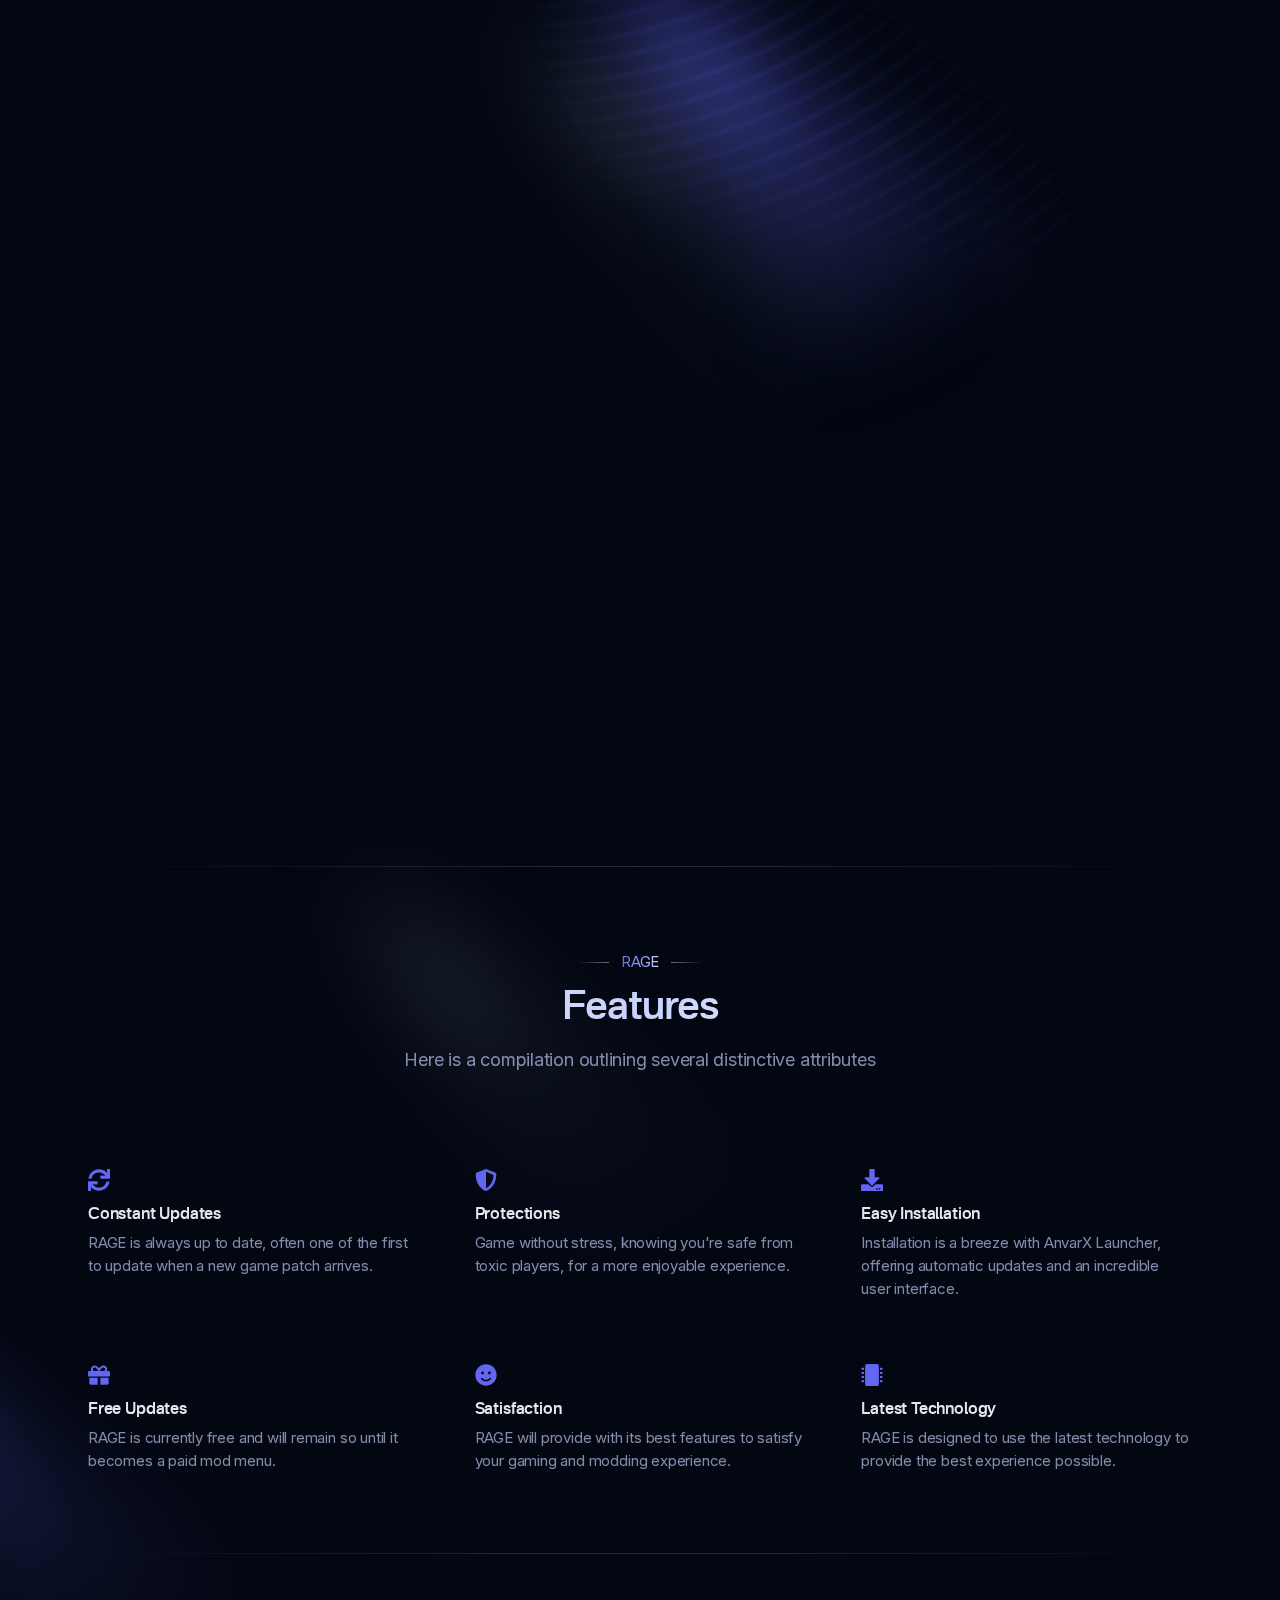
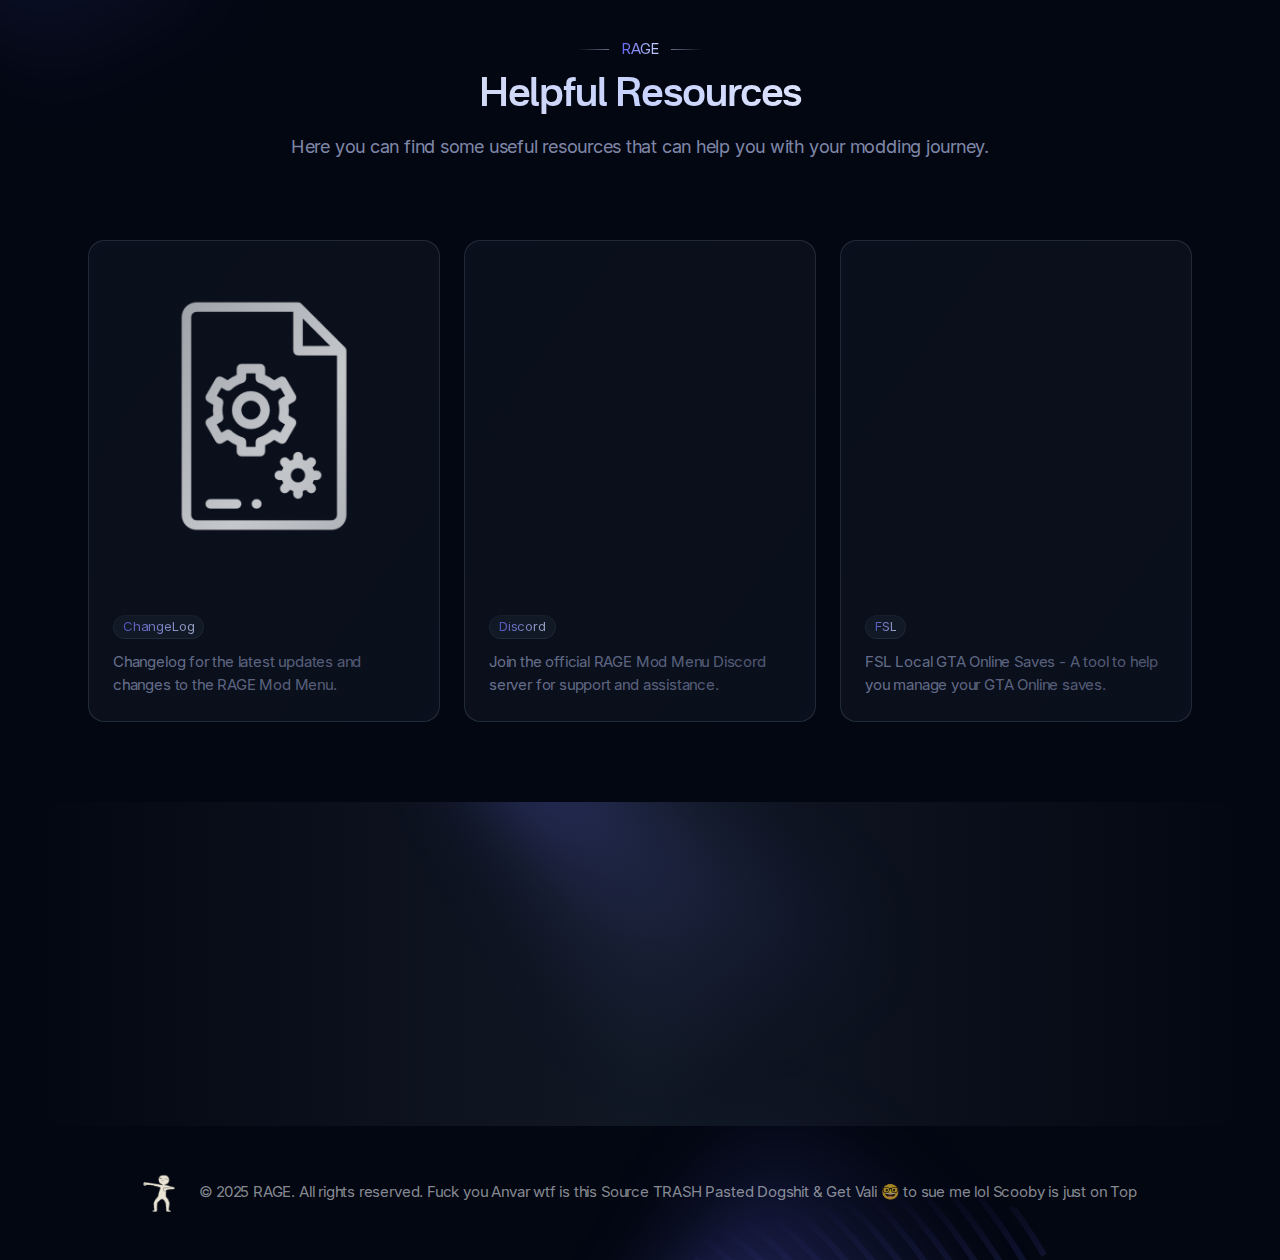
==== index.html @ 6b0a4c2e "z" ====
﻿<!DOCTYPE html><html lang="en"><head><meta charset="utf-8"><meta name="viewport" content="width=device-width, initial-scale=1"><link rel="preload" href="static/media/562de9ffa6de8caa-s.p.woff2" as="font" crossorigin="" type="font/woff2"><link rel="preload" href="static/media/5d53fc5cc5ac1f67-s.p.woff2" as="font" crossorigin="" type="font/woff2"><link rel="preload" href="static/media/6140489ca5776eed-s.p.woff2" as="font" crossorigin="" type="font/woff2"><link rel="preload" href="static/media/a34f9d1faa5f3315-s.p.woff2" as="font" crossorigin="" type="font/woff2"><link rel="preload" href="static/media/d542e1cea0499b09-s.p.woff2" as="font" crossorigin="" type="font/woff2"><link rel="stylesheet" href="static/css/03115e4413a20988.css" data-precedence="next"><link rel="stylesheet" href="static/css/f76788cadc76491e.css" data-precedence="next"><link rel="preload" as="script" fetchpriority="low" href="static/chunks/webpack-ddbc1c3097cef50b.js"><script src="static/chunks/4bd1b696-b7229a4e4ee25997.js" async=""></script><script src="static/chunks/517-1084262d5035dc4b.js" async=""></script><script src="static/chunks/main-app-239fc0cc716759c7.js" async=""></script><script src="static/chunks/970-7c82ffd23c7ebeab.js" async=""></script><script src="static/chunks/app/(default)/layout-e97b236f44be8ebd.js" async=""></script><script src="static/chunks/app/(default)/page-5925cc2e5ebc0c78.js" async=""></script><meta name="next-size-adjust"><title>RAGE</title><meta name="description" content="RAGE Mod Menu for Grand Theft Auto V."><script src="static/chunks/polyfills-42372ed130431b0a.js" nomodule=""></script></head><body class="__variable_d65c78 __variable_f04781 bg-gray-950 font-inter text-base text-gray-200 antialiased"><div class="flex min-h-screen flex-col overflow-hidden supports-[overflow:clip]:overflow-clip"><main class="relative flex grow flex-col"><div class="pointer-events-none absolute left-1/2 top-0 -z-10 -translate-x-1/4" aria-hidden="true"><img alt="Page illustration" loading="lazy" width="846" height="594" decoding="async" data-nimg="1" class="max-w-none" style="color:transparent" src="static/media/page-illustration.3cec8b53.svg"></div>
    
    
    
    
    <html lang="en">
        <head>
          <meta charset="utf-8">
          <meta name="viewport" content="width=device-width, initial-scale=1">
          <title>RAGE</title>
          
          <!-- Tailwind CSS -->
          <script src="https://cdn.tailwindcss.com"></script>
          <!-- AOS Animations -->
          <link href="https://cdnjs.cloudflare.com/ajax/libs/aos/2.3.4/aos.css" rel="stylesheet">
          <script src="https://cdnjs.cloudflare.com/ajax/libs/aos/2.3.4/aos.js"></script>
          <script>
            AOS.init();
          </script>
        </head>
        <body>
          <section>
            <div class="mx-auto max-w-6xl px-4 sm:px-6">
              <div class="py-12 md:py-20">
                <div class="pb-12 text-center md:pb-20">
                  <h1 class="animate-[gradient_6s_linear_infinite] bg-[linear-gradient(to_right,#e5e7eb,#a5b4fc,#f9fafb,#93c5fd,#e5e7eb)] bg-[length:200%_auto] bg-clip-text pb-5 font-nacelle text-4xl font-semibold text-transparent md:text-5xl" data-aos="fade-up">
                    RAGE Mod Menu
                  </h1>
                  <div class="mx-auto max-w-3xl">
                    <p class="mb-8 text-xl text-indigo-200/65" data-aos="fade-up" data-aos-delay="200">
                      RAGE is a Free Mod Menu for Grand Theft Auto V, highly regarded in the current modding community. It boasts a user-friendly interface and a wide array of features designed to enhance your gameplay experience.
                    </p>
                    <div class="mx-auto max-w-xs sm:flex sm:max-w-none sm:justify-center">
                      <div data-aos="fade-up" data-aos-delay="400">
                        <a class="btn group mb-4 w-full bg-gradient-to-t from-indigo-600 to-indigo-500 bg-[length:100%_100%] bg-[bottom] text-white shadow-[inset_0px_1px_0px_0px_rgba(255,255,255,0.16)] hover:bg-[length:100%_150%] sm:mb-0 sm:w-auto" href="https://bstlar.com/F/RageFreeKey"target="_blank">
                          <span class="relative inline-flex items-center">Get The Key<span class="ml-1 tracking-normal text-white/50 transition-transform group-hover:translate-x-0.5">-&gt;</span></span>
                        </a>
                      </div>
                      <div data-aos="fade-up" data-aos-delay="600">
                        <a href="https://bstlar.com/F/AnverXfree"target="_blank">
                            <button class="btn relative w-full bg-gradient-to-b from-gray-800 to-gray-800/60 bg-[length:100%_100%] bg-[bottom] text-gray-300 hover:bg-[length:100%_150%] sm:ml-4 sm:w-auto">
                                Download
                            </button>
                        </a>
                    </div>
                    
                        </button>
                      </div>
                    </div>
                  </div>
                </div>

                <div class="relative mx-auto max-w-3xl flex justify-center" data-aos="fade-up" data-aos-delay="800">
                    <img alt="Screenshot of the RAGE Mod Menu" loading="lazy" width="400" height="400" decoding="async" class="rounded-lg shadow-xl" src="https://i.imgur.com/hNa1NTU.png">
  

                <div class="relative mx-auto max-w-3xl flex justify-center" data-aos="fade-up" data-aos-delay="800">
                  <img alt="Screenshot of the RAGE Mod Menu" loading="lazy" width="400" height="400" decoding="async" class="rounded-lg shadow-xl" src="Dtk.gif">

                  
                </div>
              </div>
            </div>
          </section>
        </body>
        </html>
    
    
    
    <section class="relative"><div class="pointer-events-none absolute left-1/2 top-0 -z-10 -mt-20 -translate-x-1/2" aria-hidden="true"><img alt="Blurred shape" loading="lazy" width="760" height="668" decoding="async" data-nimg="1" class="max-w-none" style="color:transparent" src="static/media/blurred-shape-gray.4be07fa5.svg"></div><div class="pointer-events-none absolute bottom-0 left-1/2 -z-10 -mb-80 -translate-x-[120%] opacity-50" aria-hidden="true"><img alt="Blurred shape" loading="lazy" width="760" height="668" decoding="async" data-nimg="1" class="max-w-none" style="color:transparent" src="static/media/blurred-shape.089e0f40.svg"></div><div class="mx-auto max-w-6xl px-4 sm:px-6"><div class="border-t py-12 [border-image:linear-gradient(to_right,transparent,theme(colors.slate.400/.25),transparent)1] md:py-20"><div class="mx-auto max-w-3xl pb-4 text-center md:pb-12"><div class="inline-flex items-center gap-3 pb-3 before:h-px before:w-8 before:bg-gradient-to-r before:from-transparent before:to-indigo-200/50 after:h-px after:w-8 after:bg-gradient-to-l after:from-transparent after:to-indigo-200/50"><span class="inline-flex bg-gradient-to-r from-indigo-500 to-indigo-200 bg-clip-text text-transparent">RAGE</span></div><h2 class="animate-[gradient_6s_linear_infinite] bg-[linear-gradient(to_right,theme(colors.gray.200),theme(colors.indigo.200),theme(colors.gray.50),theme(colors.indigo.300),theme(colors.gray.200))] bg-[length:200%_auto] bg-clip-text pb-4 font-nacelle text-3xl font-semibold text-transparent md:text-4xl">Features</h2><p class="text-lg text-indigo-200/65">Here is a compilation outlining several distinctive attributes</p></div><div class="flex justify-center pb-4 md:pb-12" data-aos="fade-up"></div><div class="mx-auto grid max-w-sm gap-12 sm:max-w-none sm:grid-cols-2 md:gap-x-14 md:gap-y-16 lg:grid-cols-3"><article><svg stroke="currentColor" fill="currentColor" stroke-width="0" viewbox="0 0 512 512" class="mb-3 fill-indigo-500" height="22" width="22" xmlns="http://www.w3.org/2000/svg"><path d="M440.65 12.57l4 82.77A247.16 247.16 0 0 0 255.83 8C134.73 8 33.91 94.92 12.29 209.82A12 12 0 0 0 24.09 224h49.05a12 12 0 0 0 11.67-9.26 175.91 175.91 0 0 1 317-56.94l-101.46-4.86a12 12 0 0 0-12.57 12v47.41a12 12 0 0 0 12 12H500a12 12 0 0 0 12-12V12a12 12 0 0 0-12-12h-47.37a12 12 0 0 0-11.98 12.57zM255.83 432a175.61 175.61 0 0 1-146-77.8l101.8 4.87a12 12 0 0 0 12.57-12v-47.4a12 12 0 0 0-12-12H12a12 12 0 0 0-12 12V500a12 12 0 0 0 12 12h47.35a12 12 0 0 0 12-12.6l-4.15-82.57A247.17 247.17 0 0 0 255.83 504c121.11 0 221.93-86.92 243.55-201.82a12 12 0 0 0-11.8-14.18h-49.05a12 12 0 0 0-11.67 9.26A175.86 175.86 0 0 1 255.83 432z"></path></svg><h3 class="mb-1 font-nacelle text-[1rem] font-semibold text-gray-200">Constant Updates</h3><p class="text-indigo-200/65">RAGE is always up to date, often one of the first to update when a new game patch arrives.</p></article><article><svg stroke="currentColor" fill="currentColor" stroke-width="0" viewbox="0 0 512 512" class="mb-3 fill-indigo-500" height="22" width="22" xmlns="http://www.w3.org/2000/svg"><path d="M466.5 83.7l-192-80a48.15 48.15 0 0 0-36.9 0l-192 80C27.7 91.1 16 108.6 16 128c0 198.5 114.5 335.7 221.5 380.3 11.8 4.9 25.1 4.9 36.9 0C360.1 472.6 496 349.3 496 128c0-19.4-11.7-36.9-29.5-44.3zM256.1 446.3l-.1-381 175.9 73.3c-3.3 151.4-82.1 261.1-175.8 307.7z"></path></svg><h3 class="mb-1 font-nacelle text-[1rem] font-semibold text-gray-200">Protections</h3><p class="text-indigo-200/65">Game without stress, knowing you&#x27;re safe from toxic players, for a more enjoyable experience.</p></article><article><svg stroke="currentColor" fill="currentColor" stroke-width="0" viewbox="0 0 512 512" class="mb-3 fill-indigo-500" height="22" width="22" xmlns="http://www.w3.org/2000/svg"><path d="M216 0h80c13.3 0 24 10.7 24 24v168h87.7c17.8 0 26.7 21.5 14.1 34.1L269.7 378.3c-7.5 7.5-19.8 7.5-27.3 0L90.1 226.1c-12.6-12.6-3.7-34.1 14.1-34.1H192V24c0-13.3 10.7-24 24-24zm296 376v112c0 13.3-10.7 24-24 24H24c-13.3 0-24-10.7-24-24V376c0-13.3 10.7-24 24-24h146.7l49 49c20.1 20.1 52.5 20.1 72.6 0l49-49H488c13.3 0 24 10.7 24 24zm-124 88c0-11-9-20-20-20s-20 9-20 20 9 20 20 20 20-9 20-20zm64 0c0-11-9-20-20-20s-20 9-20 20 9 20 20 20 20-9 20-20z"></path></svg><h3 class="mb-1 font-nacelle text-[1rem] font-semibold text-gray-200">Easy Installation</h3><p class="text-indigo-200/65">Installation is a breeze with AnvarX Launcher, offering automatic updates and an incredible user interface.</p></article><article><svg stroke="currentColor" fill="currentColor" stroke-width="0" viewbox="0 0 512 512" class="mb-3 fill-indigo-500" height="22" width="22" xmlns="http://www.w3.org/2000/svg"><path d="M32 448c0 17.7 14.3 32 32 32h160V320H32v128zm256 32h160c17.7 0 32-14.3 32-32V320H288v160zm192-320h-42.1c6.2-12.1 10.1-25.5 10.1-40 0-48.5-39.5-88-88-88-41.6 0-68.5 21.3-103 68.3-34.5-47-61.4-68.3-103-68.3-48.5 0-88 39.5-88 88 0 14.5 3.8 27.9 10.1 40H32c-17.7 0-32 14.3-32 32v80c0 8.8 7.2 16 16 16h480c8.8 0 16-7.2 16-16v-80c0-17.7-14.3-32-32-32zm-326.1 0c-22.1 0-40-17.9-40-40s17.9-40 40-40c19.9 0 34.6 3.3 86.1 80h-86.1zm206.1 0h-86.1c51.4-76.5 65.7-80 86.1-80 22.1 0 40 17.9 40 40s-17.9 40-40 40z"></path></svg><h3 class="mb-1 font-nacelle text-[1rem] font-semibold text-gray-200">Free Updates</h3><p class="text-indigo-200/65">RAGE is currently free and will remain so until it becomes a paid mod menu.</p></article><article><svg stroke="currentColor" fill="currentColor" stroke-width="0" viewbox="0 0 496 512" class="mb-3 fill-indigo-500" height="22" width="22" xmlns="http://www.w3.org/2000/svg"><path d="M248 8C111 8 0 119 0 256s111 248 248 248 248-111 248-248S385 8 248 8zm80 168c17.7 0 32 14.3 32 32s-14.3 32-32 32-32-14.3-32-32 14.3-32 32-32zm-160 0c17.7 0 32 14.3 32 32s-14.3 32-32 32-32-14.3-32-32 14.3-32 32-32zm194.8 170.2C334.3 380.4 292.5 400 248 400s-86.3-19.6-114.8-53.8c-13.6-16.3 11-36.7 24.6-20.5 22.4 26.9 55.2 42.2 90.2 42.2s67.8-15.4 90.2-42.2c13.4-16.2 38.1 4.2 24.6 20.5z"></path></svg><h3 class="mb-1 font-nacelle text-[1rem] font-semibold text-gray-200">Satisfaction</h3><p class="text-indigo-200/65">RAGE will provide with its best features to satisfy your gaming and modding experience.</p></article><article><svg stroke="currentColor" fill="currentColor" stroke-width="0" viewbox="0 0 512 512" class="mb-3 fill-indigo-500" height="22" width="22" xmlns="http://www.w3.org/2000/svg"><path d="M416 48v416c0 26.51-21.49 48-48 48H144c-26.51 0-48-21.49-48-48V48c0-26.51 21.49-48 48-48h224c26.51 0 48 21.49 48 48zm96 58v12a6 6 0 0 1-6 6h-18v6a6 6 0 0 1-6 6h-42V88h42a6 6 0 0 1 6 6v6h18a6 6 0 0 1 6 6zm0 96v12a6 6 0 0 1-6 6h-18v6a6 6 0 0 1-6 6h-42v-48h42a6 6 0 0 1 6 6v6h18a6 6 0 0 1 6 6zm0 96v12a6 6 0 0 1-6 6h-18v6a6 6 0 0 1-6 6h-42v-48h42a6 6 0 0 1 6 6v6h18a6 6 0 0 1 6 6zm0 96v12a6 6 0 0 1-6 6h-18v6a6 6 0 0 1-6 6h-42v-48h42a6 6 0 0 1 6 6v6h18a6 6 0 0 1 6 6zM30 376h42v48H30a6 6 0 0 1-6-6v-6H6a6 6 0 0 1-6-6v-12a6 6 0 0 1 6-6h18v-6a6 6 0 0 1 6-6zm0-96h42v48H30a6 6 0 0 1-6-6v-6H6a6 6 0 0 1-6-6v-12a6 6 0 0 1 6-6h18v-6a6 6 0 0 1 6-6zm0-96h42v48H30a6 6 0 0 1-6-6v-6H6a6 6 0 0 1-6-6v-12a6 6 0 0 1 6-6h18v-6a6 6 0 0 1 6-6zm0-96h42v48H30a6 6 0 0 1-6-6v-6H6a6 6 0 0 1-6-6v-12a6 6 0 0 1 6-6h18v-6a6 6 0 0 1 6-6z"></path></svg><h3 class="mb-1 font-nacelle text-[1rem] font-semibold text-gray-200">Latest Technology</h3><p class="text-indigo-200/65">RAGE is designed to use the latest technology to provide the best experience possible.</p></article></div></div></div></section><section><div class="mx-auto max-w-6xl px-4 sm:px-6"><div class="pb-12 md:pb-20 border-t py-12 [border-image:linear-gradient(to_right,transparent,theme(colors.slate.400/.25),transparent)1] md:py-20"><div class="mx-auto max-w-3xl pb-12 text-center md:pb-20"><div class="inline-flex items-center gap-3 pb-3 before:h-px before:w-8 before:bg-gradient-to-r before:from-transparent before:to-indigo-200/50 after:h-px after:w-8 after:bg-gradient-to-l after:from-transparent after:to-indigo-200/50"><span class="inline-flex bg-gradient-to-r from-indigo-500 to-indigo-200 bg-clip-text text-transparent">RAGE</span></div><h2 class="animate-[gradient_6s_linear_infinite] bg-[linear-gradient(to_right,theme(colors.gray.200),theme(colors.indigo.200),theme(colors.gray.50),theme(colors.indigo.300),theme(colors.gray.200))] bg-[length:200%_auto] bg-clip-text pb-4 font-nacelle text-3xl font-semibold text-transparent md:text-4xl">Helpful Resources</h2><p class="text-lg text-indigo-200/65">Here you can find some useful resources that can help you with your modding journey.</p></div><div class="group mx-auto grid max-w-sm items-start gap-6 lg:max-w-none lg:grid-cols-3"><a class="group/card relative h-full overflow-hidden rounded-2xl bg-gray-800 p-px before:pointer-events-none before:absolute before:-left-40 before:-top-40 before:z-10 before:h-80 before:w-80 before:translate-x-[var(--mouse-x)] before:translate-y-[var(--mouse-y)] before:rounded-full before:bg-indigo-500/80 before:opacity-0 before:blur-3xl before:transition-opacity before:duration-500 after:pointer-events-none after:absolute after:-left-48 after:-top-48 after:z-30 after:h-64 after:w-64 after:translate-x-[var(--mouse-x)] after:translate-y-[var(--mouse-y)] after:rounded-full after:bg-indigo-500 after:opacity-0 after:blur-3xl after:transition-opacity after:duration-500 after:hover:opacity-20 before:group-hover:opacity-100" href="changelog.html"target="_blank"><div class="relative z-20 h-full overflow-hidden rounded-[inherit] bg-gray-950 after:absolute after:inset-0 after:bg-gradient-to-br after:from-gray-900/50 after:via-gray-800/25 after:to-gray-900/50"><div class="absolute right-6 top-6 flex h-8 w-8 items-center justify-center rounded-full border border-gray-700/50 bg-gray-800/65 text-gray-200 opacity-0 transition-opacity group-hover/card:opacity-100" aria-hidden="true"><svg xmlns="http://www.w3.org/2000/svg" width="9" height="8" fill="none"><path fill="#F4F4F5" d="m4.92 8-.787-.763 2.733-2.68H0V3.443h6.866L4.133.767 4.92 0 9 4 4.92 8Z"></path></svg></div><img alt="Changelog" loading="lazy" width="350" height="288" decoding="async" data-nimg="1" class="inline-flex" style="color:transparent" srcset="Changelog-1.png 1x?url=%2F_next%2Fstatic%2Fmedia%2FChangelog.31c78148.png&amp;w=384&amp;q=75 1x, Changelog.png " src="Changelog.png"><div class="p-6"><div class="mb-3"><span class="btn-sm relative rounded-full bg-gray-800/40 px-2.5 py-0.5 text-xs font-normal before:pointer-events-none before:absolute before:inset-0 before:rounded-[inherit] before:border before:border-transparent before:[background:linear-gradient(to_bottom,theme(colors.gray.700/.15),theme(colors.gray.700/.5))_border-box] before:[mask-composite:exclude_!important] before:[mask:linear-gradient(white_0_0)_padding-box,_linear-gradient(white_0_0)] hover:bg-gray-800/60"><span class="bg-gradient-to-r from-indigo-500 to-indigo-200 bg-clip-text text-transparent">ChangeLog</span></span></div>
      
      <p class="text-indigo-200/65">Changelog for the latest updates and changes to the RAGE Mod Menu.</p></div></div></a><a class="group/card relative h-full overflow-hidden rounded-2xl bg-gray-800 p-px before:pointer-events-none before:absolute before:-left-40 before:-top-40 before:z-10 before:h-80 before:w-80 before:translate-x-[var(--mouse-x)] before:translate-y-[var(--mouse-y)] before:rounded-full before:bg-indigo-500/80 before:opacity-0 before:blur-3xl before:transition-opacity before:duration-500 after:pointer-events-none after:absolute after:-left-48 after:-top-48 after:z-30 after:h-64 after:w-64 after:translate-x-[var(--mouse-x)] after:translate-y-[var(--mouse-y)] after:rounded-full after:bg-indigo-500 after:opacity-0 after:blur-3xl after:transition-opacity after:duration-500 after:hover:opacity-20 before:group-hover:opacity-100" href="https://discord.gg/uB4DM5GNQc"target="_blank"><div class="relative z-20 h-full overflow-hidden rounded-[inherit] bg-gray-950 after:absolute after:inset-0 after:bg-gradient-to-br after:from-gray-900/50 after:via-gray-800/25 after:to-gray-900/50"><div class="absolute right-6 top-6 flex h-8 w-8 items-center justify-center rounded-full border border-gray-700/50 bg-gray-800/65 text-gray-200 opacity-0 transition-opacity group-hover/card:opacity-100" aria-hidden="true"><svg xmlns="http://www.w3.org/2000/svg" width="9" height="8" fill="none"><path fill="#F4F4F5" d="m4.92 8-.787-.763 2.733-2.68H0V3.443h6.866L4.133.767 4.92 0 9 4 4.92 8Z"></path></svg></div><img alt="Discord" loading="lazy" width="350" height="288" decoding="async" data-nimg="1" class="inline-flex" style="color:transparent" srcset="Discord-1.png &amp;w=384&amp;q=75 1x, Discord.png &amp;w=750&amp;q=75 2x" src="Discord.png"><div class="p-6"><div class="mb-3"><span class="btn-sm relative rounded-full bg-gray-800/40 px-2.5 py-0.5 text-xs font-normal before:pointer-events-none before:absolute before:inset-0 before:rounded-[inherit] before:border before:border-transparent before:[background:linear-gradient(to_bottom,theme(colors.gray.700/.15),theme(colors.gray.700/.5))_border-box] before:[mask-composite:exclude_!important] before:[mask:linear-gradient(white_0_0)_padding-box,_linear-gradient(white_0_0)] hover:bg-gray-800/60"><span class="bg-gradient-to-r from-indigo-500 to-indigo-200 bg-clip-text text-transparent">Discord</span></span></div><p class="text-indigo-200/65">Join the official RAGE Mod Menu Discord server for support and assistance.</p></div></div></a>
      
      <a class="group/card relative h-full overflow-hidden rounded-2xl bg-gray-800 p-px before:pointer-events-none before:absolute before:-left-40 before:-top-40 before:z-10 before:h-80 before:w-80 before:translate-x-[var(--mouse-x)] before:translate-y-[var(--mouse-y)] before:rounded-full before:bg-indigo-500/80 before:opacity-0 before:blur-3xl before:transition-opacity before:duration-500 after:pointer-events-none after:absolute after:-left-48 after:-top-48 after:z-30 after:h-64 after:w-64 after:translate-x-[var(--mouse-x)] after:translate-y-[var(--mouse-y)] after:rounded-full after:bg-indigo-500 after:opacity-0 after:blur-3xl after:transition-opacity after:duration-500 after:hover:opacity-20 before:group-hover:opacity-100" href="fsl.html"target_="blank">
      
      <div class="relative z-20 h-full overflow-hidden rounded-[inherit] bg-gray-950 after:absolute after:inset-0 after:bg-gradient-to-br after:from-gray-900/50 after:via-gray-800/25 after:to-gray-900/50"><div class="absolute right-6 top-6 flex h-8 w-8 items-center justify-center rounded-full border border-gray-700/50 bg-gray-800/65 text-gray-200 opacity-0 transition-opacity group-hover/card:opacity-100" aria-hidden="true"><svg xmlns="http://www.w3.org/2000/svg" width="9" height="8" fill="none"><path fill="#F4F4F5" d="m4.92 8-.787-.763 2.733-2.68H0V3.443h6.866L4.133.767 4.92 0 9 4 4.92 8Z"></path></svg></div><img alt="FSL" loading="lazy" width="350" height="288" decoding="async" data-nimg="1" class="inline-flex" style="color:transparent" srcset="File_Save-1.png &amp;w=384&amp;q=75 1x, File_Save.png " src="File_Save.png "><div class="p-6"><div class="mb-3"><span class="btn-sm relative rounded-full bg-gray-800/40 px-2.5 py-0.5 text-xs font-normal before:pointer-events-none before:absolute before:inset-0 before:rounded-[inherit] before:border before:border-transparent before:[background:linear-gradient(to_bottom,theme(colors.gray.700/.15),theme(colors.gray.700/.5))_border-box] before:[mask-composite:exclude_!important] before:[mask:linear-gradient(white_0_0)_padding-box,_linear-gradient(white_0_0)] hover:bg-gray-800/60"><span class="bg-gradient-to-r from-indigo-500 to-indigo-200 bg-clip-text text-transparent">FSL</span></span></div><p class="text-indigo-200/65">FSL Local GTA Online Saves - A tool to help you manage your GTA Online saves.</p></div></div></a></div></div></div></section><section class="relative overflow-hidden"><div class="pointer-events-none absolute bottom-0 left-1/2 -z-10 -mb-24 ml-20 -translate-x-1/2" aria-hidden="true"><img alt="Blurred shape" loading="lazy" width="760" height="668" decoding="async" data-nimg="1" class="max-w-none" style="color:transparent" src="static/media/blurred-shape.089e0f40.svg"></div><div class="max-w6xl mx-auto px-4 sm:px-6"><div class="bg-gradient-to-r from-transparent via-gray-800/50 py-12 md:py-20"><div class="mx-auto max-w-3xl text-center"><h2 class="animate-[gradient_6s_linear_infinite] bg-[linear-gradient(to_right,theme(colors.gray.200),theme(colors.indigo.200),theme(colors.gray.50),theme(colors.indigo.300),theme(colors.gray.200))] bg-[length:200%_auto] bg-clip-text pb-8 font-nacelle text-3xl font-semibold text-transparent md:text-4xl" data-aos="fade-up">Join the ultimate GTA V mod menu experience!</h2><div class="mx-auto max-w-xs sm:flex sm:max-w-none sm:justify-center"><div data-aos="fade-up" data-aos-delay="400"><a class="btn group mb-4 w-full bg-gradient-to-t from-indigo-600 to-indigo-500 bg-[length:100%_100%] bg-[bottom] text-white shadow-[inset_0px_1px_0px_0px_theme(colors.white/.16)] hover:bg-[length:100%_150%] sm:mb-0 sm:w-auto" href="https://mega.nz/file/zEJE0bZL#5gSp9N8PUxSvNnEKBjINyC3aFRHHPL4IcA1orue3PEU"target="_blank"><span class="relative inline-flex items-center">Download<span class="ml-1 tracking-normal text-white/50 transition-transform group-hover:translate-x-0.5">-&gt;</span></span></a></div></div></div></div></div></section></main>
    
    
    <footer><div class="relative mx-auto max-w-6xl px-4 sm:px-6"><div class="pointer-events-none absolute bottom-0 left-1/2 -z-10 -translate-x-1/2" aria-hidden="true"><img alt="Footer illustration" loading="lazy" width="1076" height="378" decoding="async" data-nimg="1" class="max-w-none" style="color:transparent" src="static/media/footer-illustration.d3f176f6.svg"></div><div class="flex items-center justify-center gap-4 py-8 sm:py-12 md:py-12 lg:py-12 xl:py-12"><img alt="Logo" loading="lazy" width="1024" height="1024" decoding="async" data-nimg="1" class="w-10" style="color:transparent" srcset="LX-1.jpg , LX.jpg 2xe?url=%2F_next%2Fstatic%2Fmedia%2FLX.bbd99478.webp&amp;w=2048&amp;q=75 2x" src="LX.jpg"><p class="text-md text-gray-300/65">© <!-- -->2025<!-- --> RAGE. All rights reserved. Fuck you Anvar wtf is this Source TRASH Pasted Dogshit & Get Vali 🤓 to sue me lol Scooby is just on Top</p></div></div></footer></div>
---- static/css/03115e4413a20988.css ----
﻿*,:after,:before{--tw-border-spacing-x:0;--tw-border-spacing-y:0;--tw-translate-x:0;--tw-translate-y:0;--tw-rotate:0;--tw-skew-x:0;--tw-skew-y:0;--tw-scale-x:1;--tw-scale-y:1;--tw-pan-x: ;--tw-pan-y: ;--tw-pinch-zoom: ;--tw-scroll-snap-strictness:proximity;--tw-gradient-from-position: ;--tw-gradient-via-position: ;--tw-gradient-to-position: ;--tw-ordinal: ;--tw-slashed-zero: ;--tw-numeric-figure: ;--tw-numeric-spacing: ;--tw-numeric-fraction: ;--tw-ring-inset: ;--tw-ring-offset-width:0px;--tw-ring-offset-color:#fff;--tw-ring-color:rgba(59,130,246,.5);--tw-ring-offset-shadow:0 0 #0000;--tw-ring-shadow:0 0 #0000;--tw-shadow:0 0 #0000;--tw-shadow-colored:0 0 #0000;--tw-blur: ;--tw-brightness: ;--tw-contrast: ;--tw-grayscale: ;--tw-hue-rotate: ;--tw-invert: ;--tw-saturate: ;--tw-sepia: ;--tw-drop-shadow: ;--tw-backdrop-blur: ;--tw-backdrop-brightness: ;--tw-backdrop-contrast: ;--tw-backdrop-grayscale: ;--tw-backdrop-hue-rotate: ;--tw-backdrop-invert: ;--tw-backdrop-opacity: ;--tw-backdrop-saturate: ;--tw-backdrop-sepia: ;--tw-contain-size: ;--tw-contain-layout: ;--tw-contain-paint: ;--tw-contain-style: }::backdrop{--tw-border-spacing-x:0;--tw-border-spacing-y:0;--tw-translate-x:0;--tw-translate-y:0;--tw-rotate:0;--tw-skew-x:0;--tw-skew-y:0;--tw-scale-x:1;--tw-scale-y:1;--tw-pan-x: ;--tw-pan-y: ;--tw-pinch-zoom: ;--tw-scroll-snap-strictness:proximity;--tw-gradient-from-position: ;--tw-gradient-via-position: ;--tw-gradient-to-position: ;--tw-ordinal: ;--tw-slashed-zero: ;--tw-numeric-figure: ;--tw-numeric-spacing: ;--tw-numeric-fraction: ;--tw-ring-inset: ;--tw-ring-offset-width:0px;--tw-ring-offset-color:#fff;--tw-ring-color:rgba(59,130,246,.5);--tw-ring-offset-shadow:0 0 #0000;--tw-ring-shadow:0 0 #0000;--tw-shadow:0 0 #0000;--tw-shadow-colored:0 0 #0000;--tw-blur: ;--tw-brightness: ;--tw-contrast: ;--tw-grayscale: ;--tw-hue-rotate: ;--tw-invert: ;--tw-saturate: ;--tw-sepia: ;--tw-drop-shadow: ;--tw-backdrop-blur: ;--tw-backdrop-brightness: ;--tw-backdrop-contrast: ;--tw-backdrop-grayscale: ;--tw-backdrop-hue-rotate: ;--tw-backdrop-invert: ;--tw-backdrop-opacity: ;--tw-backdrop-saturate: ;--tw-backdrop-sepia: ;--tw-contain-size: ;--tw-contain-layout: ;--tw-contain-paint: ;--tw-contain-style: }/*
! tailwindcss v3.4.16 | MIT License | https://tailwindcss.com
*/*,:after,:before{box-sizing:border-box;border:0 solid #e5e7eb}:after,:before{--tw-content:""}:host,html{line-height:1.5;-webkit-text-size-adjust:100%;-moz-tab-size:4;-o-tab-size:4;tab-size:4;font-family:ui-sans-serif,system-ui,sans-serif,Apple Color Emoji,Segoe UI Emoji,Segoe UI Symbol,Noto Color Emoji;font-feature-settings:normal;font-variation-settings:normal;-webkit-tap-highlight-color:transparent}body{margin:0;line-height:inherit}hr{height:0;color:inherit;border-top-width:1px}abbr:where([title]){-webkit-text-decoration:underline dotted;text-decoration:underline dotted}h1,h2,h3,h4,h5,h6{font-size:inherit;font-weight:inherit}a{color:inherit;text-decoration:inherit}b,strong{font-weight:bolder}code,kbd,pre,samp{font-family:ui-monospace,SFMono-Regular,Menlo,Monaco,Consolas,Liberation Mono,Courier New,monospace;font-feature-settings:normal;font-variation-settings:normal;font-size:1em}small{font-size:80%}sub,sup{font-size:75%;line-height:0;position:relative;vertical-align:baseline}sub{bottom:-.25em}sup{top:-.5em}table{text-indent:0;border-color:inherit;border-collapse:collapse}button,input,optgroup,select,textarea{font-family:inherit;font-feature-settings:inherit;font-variation-settings:inherit;font-size:100%;font-weight:inherit;line-height:inherit;letter-spacing:inherit;color:inherit;margin:0;padding:0}button,select{text-transform:none}button,input:where([type=button]),input:where([type=reset]),input:where([type=submit]){-webkit-appearance:button;background-color:transparent;background-image:none}:-moz-focusring{outline:auto}:-moz-ui-invalid{box-shadow:none}progress{vertical-align:baseline}::-webkit-inner-spin-button,::-webkit-outer-spin-button{height:auto}[type=search]{-webkit-appearance:textfield;outline-offset:-2px}::-webkit-search-decoration{-webkit-appearance:none}::-webkit-file-upload-button{-webkit-appearance:button;font:inherit}summary{display:list-item}blockquote,dd,dl,figure,h1,h2,h3,h4,h5,h6,hr,p,pre{margin:0}fieldset{margin:0}fieldset,legend{padding:0}menu,ol,ul{list-style:none;margin:0;padding:0}dialog{padding:0}textarea{resize:vertical}input::-moz-placeholder,textarea::-moz-placeholder{color:#9ca3af}input::placeholder,textarea::placeholder{color:#9ca3af}[role=button],button{cursor:pointer}:disabled{cursor:default}audio,canvas,embed,iframe,img,object,svg,video{display:block;vertical-align:middle}img,video{max-width:100%;height:auto}[hidden]:where(:not([hidden=until-found])){display:none}[multiple],[type=date],[type=datetime-local],[type=email],[type=month],[type=number],[type=password],[type=search],[type=tel],[type=text],[type=time],[type=url],[type=week],input:where(:not([type])),select,textarea{-webkit-appearance:none;-moz-appearance:none;appearance:none;background-color:#fff;border-color:#6b7280;border-width:1px;border-radius:0;padding:.5rem .75rem;font-size:1rem;line-height:1.5rem;--tw-shadow:0 0 #0000}[multiple]:focus,[type=date]:focus,[type=datetime-local]:focus,[type=email]:focus,[type=month]:focus,[type=number]:focus,[type=password]:focus,[type=search]:focus,[type=tel]:focus,[type=text]:focus,[type=time]:focus,[type=url]:focus,[type=week]:focus,input:where(:not([type])):focus,select:focus,textarea:focus{outline:2px solid transparent;outline-offset:2px;--tw-ring-inset:var(--tw-empty,/*!*/ /*!*/);--tw-ring-offset-width:0px;--tw-ring-offset-color:#fff;--tw-ring-color:#2563eb;--tw-ring-offset-shadow:var(--tw-ring-inset) 0 0 0 var(--tw-ring-offset-width) var(--tw-ring-offset-color);--tw-ring-shadow:var(--tw-ring-inset) 0 0 0 calc(1px + var(--tw-ring-offset-width)) var(--tw-ring-color);box-shadow:var(--tw-ring-offset-shadow),var(--tw-ring-shadow),var(--tw-shadow);border-color:#2563eb}input::-moz-placeholder,textarea::-moz-placeholder{color:#6b7280;opacity:1}input::placeholder,textarea::placeholder{color:#6b7280;opacity:1}::-webkit-datetime-edit-fields-wrapper{padding:0}::-webkit-date-and-time-value{min-height:1.5em;text-align:inherit}::-webkit-datetime-edit{display:inline-flex}::-webkit-datetime-edit,::-webkit-datetime-edit-day-field,::-webkit-datetime-edit-hour-field,::-webkit-datetime-edit-meridiem-field,::-webkit-datetime-edit-millisecond-field,::-webkit-datetime-edit-minute-field,::-webkit-datetime-edit-month-field,::-webkit-datetime-edit-second-field,::-webkit-datetime-edit-year-field{padding-top:0;padding-bottom:0}select{background-image:url("data:image/svg+xml,%3csvg xmlns='http://www.w3.org/2000/svg' fill='none' viewBox='0 0 20 20'%3e%3cpath stroke='%236b7280' stroke-linecap='round' stroke-linejoin='round' stroke-width='1.5' d='M6 8l4 4 4-4'/%3e%3c/svg%3e");background-position:right .5rem center;background-repeat:no-repeat;background-size:1.5em 1.5em;padding-right:2.5rem;-webkit-print-color-adjust:exact;print-color-adjust:exact}[multiple],[size]:where(select:not([size="1"])){background-image:none;background-position:0 0;background-repeat:unset;background-size:initial;padding-right:.75rem;-webkit-print-color-adjust:unset;print-color-adjust:unset}[type=checkbox],[type=radio]{-webkit-appearance:none;-moz-appearance:none;appearance:none;padding:0;-webkit-print-color-adjust:exact;print-color-adjust:exact;display:inline-block;vertical-align:middle;background-origin:border-box;-webkit-user-select:none;-moz-user-select:none;user-select:none;flex-shrink:0;height:1rem;width:1rem;color:#2563eb;background-color:#fff;border-color:#6b7280;border-width:1px;--tw-shadow:0 0 #0000}[type=checkbox]{border-radius:0}[type=radio]{border-radius:100%}[type=checkbox]:focus,[type=radio]:focus{outline:2px solid transparent;outline-offset:2px;--tw-ring-inset:var(--tw-empty,/*!*/ /*!*/);--tw-ring-offset-width:2px;--tw-ring-offset-color:#fff;--tw-ring-color:#2563eb;--tw-ring-offset-shadow:var(--tw-ring-inset) 0 0 0 var(--tw-ring-offset-width) var(--tw-ring-offset-color);--tw-ring-shadow:var(--tw-ring-inset) 0 0 0 calc(2px + var(--tw-ring-offset-width)) var(--tw-ring-color);box-shadow:var(--tw-ring-offset-shadow),var(--tw-ring-shadow),var(--tw-shadow)}[type=checkbox]:checked,[type=radio]:checked{border-color:transparent;background-color:currentColor;background-size:100% 100%;background-position:50%;background-repeat:no-repeat}[type=checkbox]:checked{background-image:url("data:image/svg+xml,%3csvg viewBox='0 0 16 16' fill='white' xmlns='http://www.w3.org/2000/svg'%3e%3cpath d='M12.207 4.793a1 1 0 010 1.414l-5 5a1 1 0 01-1.414 0l-2-2a1 1 0 011.414-1.414L6.5 9.086l4.293-4.293a1 1 0 011.414 0z'/%3e%3c/svg%3e")}@media (forced-colors:active){[type=checkbox]:checked{-webkit-appearance:auto;-moz-appearance:auto;appearance:auto}}[type=radio]:checked{background-image:url("data:image/svg+xml,%3csvg viewBox='0 0 16 16' fill='white' xmlns='http://www.w3.org/2000/svg'%3e%3ccircle cx='8' cy='8' r='3'/%3e%3c/svg%3e")}@media (forced-colors:active){[type=radio]:checked{-webkit-appearance:auto;-moz-appearance:auto;appearance:auto}}[type=checkbox]:checked:focus,[type=checkbox]:checked:hover,[type=radio]:checked:focus,[type=radio]:checked:hover{border-color:transparent;background-color:currentColor}[type=checkbox]:indeterminate{background-image:url("data:image/svg+xml,%3csvg xmlns='http://www.w3.org/2000/svg' fill='none' viewBox='0 0 16 16'%3e%3cpath stroke='white' stroke-linecap='round' stroke-linejoin='round' stroke-width='2' d='M4 8h8'/%3e%3c/svg%3e");border-color:transparent;background-color:currentColor;background-size:100% 100%;background-position:50%;background-repeat:no-repeat}@media (forced-colors:active){[type=checkbox]:indeterminate{-webkit-appearance:auto;-moz-appearance:auto;appearance:auto}}[type=checkbox]:indeterminate:focus,[type=checkbox]:indeterminate:hover{border-color:transparent;background-color:currentColor}[type=file]{background:unset;border-color:inherit;border-width:0;border-radius:0;padding:0;font-size:unset;line-height:inherit}[type=file]:focus{outline:1px solid ButtonText;outline:1px auto -webkit-focus-ring-color}.form-input,.form-multiselect,.form-select,.form-textarea{-webkit-appearance:none;-moz-appearance:none;appearance:none;background-color:#fff;border-color:#6b7280;border-width:1px;border-radius:0;padding:.5rem .75rem;font-size:1rem;line-height:1.5rem;--tw-shadow:0 0 #0000}.form-input:focus,.form-multiselect:focus,.form-select:focus,.form-textarea:focus{outline:2px solid transparent;outline-offset:2px;--tw-ring-inset:var(--tw-empty,/*!*/ /*!*/);--tw-ring-offset-width:0px;--tw-ring-offset-color:#fff;--tw-ring-color:#2563eb;--tw-ring-offset-shadow:var(--tw-ring-inset) 0 0 0 var(--tw-ring-offset-width) var(--tw-ring-offset-color);--tw-ring-shadow:var(--tw-ring-inset) 0 0 0 calc(1px + var(--tw-ring-offset-width)) var(--tw-ring-color);box-shadow:var(--tw-ring-offset-shadow),var(--tw-ring-shadow),var(--tw-shadow);border-color:#2563eb}.form-input::-moz-placeholder,.form-textarea::-moz-placeholder{color:#6b7280;opacity:1}.form-input::placeholder,.form-textarea::placeholder{color:#6b7280;opacity:1}.form-input::-webkit-datetime-edit-fields-wrapper{padding:0}.form-input::-webkit-date-and-time-value{min-height:1.5em;text-align:inherit}.form-input::-webkit-datetime-edit{display:inline-flex}.form-input::-webkit-datetime-edit,.form-input::-webkit-datetime-edit-day-field,.form-input::-webkit-datetime-edit-hour-field,.form-input::-webkit-datetime-edit-meridiem-field,.form-input::-webkit-datetime-edit-millisecond-field,.form-input::-webkit-datetime-edit-minute-field,.form-input::-webkit-datetime-edit-month-field,.form-input::-webkit-datetime-edit-second-field,.form-input::-webkit-datetime-edit-year-field{padding-top:0;padding-bottom:0}.btn,.btn-sm{display:inline-flex;align-items:center;justify-content:center;white-space:nowrap;border-radius:.5rem;font-size:.875rem;line-height:1.5715;font-weight:500;transition-property:all;transition-timing-function:cubic-bezier(.4,0,.2,1);transition-duration:.15s}.btn{padding:11px 1rem}.btn-sm{padding:7px .75rem}input[type=search]::-webkit-search-cancel-button,input[type=search]::-webkit-search-decoration,input[type=search]::-webkit-search-results-button,input[type=search]::-webkit-search-results-decoration{-webkit-appearance:none}.form-checkbox,.form-input,.form-multiselect,.form-radio,.form-select,.form-textarea{border-width:1px;--tw-border-opacity:1;border-color:rgb(55 65 81/var(--tw-border-opacity,1));background-color:rgba(17,24,39,.5)}.form-checkbox:focus,.form-input:focus,.form-multiselect:focus,.form-radio:focus,.form-select:focus,.form-textarea:focus{--tw-border-opacity:1;border-color:rgb(75 85 99/var(--tw-border-opacity,1));--tw-ring-offset-shadow:var(--tw-ring-inset) 0 0 0 var(--tw-ring-offset-width) var(--tw-ring-offset-color);--tw-ring-shadow:var(--tw-ring-inset) 0 0 0 calc(0px + var(--tw-ring-offset-width)) var(--tw-ring-color);box-shadow:var(--tw-ring-offset-shadow),var(--tw-ring-shadow),var(--tw-shadow,0 0 #0000);--tw-ring-offset-width:0px}.form-input,.form-multiselect,.form-select,.form-textarea{border-radius:.5rem;padding:.625rem 1rem;font-size:.875rem;line-height:1.5715;--tw-text-opacity:1;color:rgb(229 231 235/var(--tw-text-opacity,1))}.form-input::-moz-placeholder,.form-textarea::-moz-placeholder{--tw-placeholder-opacity:1;color:rgb(75 85 99/var(--tw-placeholder-opacity,1))}.form-input::placeholder,.form-textarea::placeholder{--tw-placeholder-opacity:1;color:rgb(75 85 99/var(--tw-placeholder-opacity,1))}.form-select{padding-right:2.5rem}.form-checkbox,.form-radio{--tw-text-opacity:1;color:rgb(99 102 241/var(--tw-text-opacity,1))}.form-checkbox{border-radius:.25rem}@media screen{html:not(.no-js) body [data-aos=fade-up]{transform:translate3d(0,10px,0)}html:not(.no-js) body [data-aos=fade-down]{transform:translate3d(0,-10px,0)}html:not(.no-js) body [data-aos=fade-right]{transform:translate3d(-10px,0,0)}html:not(.no-js) body [data-aos=fade-left]{transform:translate3d(10px,0,0)}html:not(.no-js) body [data-aos=fade-up-right]{transform:translate3d(-10px,10px,0)}html:not(.no-js) body [data-aos=fade-up-left]{transform:translate3d(10px,10px,0)}html:not(.no-js) body [data-aos=fade-down-right]{transform:translate3d(-10px,-10px,0)}html:not(.no-js) body [data-aos=fade-down-left]{transform:translate3d(10px,-10px,0)}html:not(.no-js) body [data-aos=zoom-in-up]{transform:translate3d(0,10px,0) scale(.6)}html:not(.no-js) body [data-aos=zoom-in-down]{transform:translate3d(0,-10px,0) scale(.6)}html:not(.no-js) body [data-aos=zoom-in-right]{transform:translate3d(-10px,0,0) scale(.6)}html:not(.no-js) body [data-aos=zoom-in-left]{transform:translate3d(10px,0,0) scale(.6)}html:not(.no-js) body [data-aos=zoom-out-up]{transform:translate3d(0,10px,0) scale(1.2)}html:not(.no-js) body [data-aos=zoom-out-down]{transform:translate3d(0,-10px,0) scale(1.2)}html:not(.no-js) body [data-aos=zoom-out-right]{transform:translate3d(-10px,0,0) scale(1.2)}html:not(.no-js) body [data-aos=zoom-out-left]{transform:translate3d(10px,0,0) scale(1.2)}}.pointer-events-none{pointer-events:none}.absolute{position:absolute}.relative{position:relative}.bottom-0{bottom:0}.left-1\/2{left:50%}.right-6{right:1.5rem}.top-0{top:0}.top-6{top:1.5rem}.top-\[400px\]{top:400px}.top-\[440px\]{top:440px}.-z-10{z-index:-10}.z-20{z-index:20}.mx-auto{margin-left:auto;margin-right:auto}.-mb-24{margin-bottom:-6rem}.-mb-80{margin-bottom:-20rem}.-mt-20{margin-top:-5rem}.mb-1{margin-bottom:.25rem}.mb-3{margin-bottom:.75rem}.mb-4{margin-bottom:1rem}.mb-8{margin-bottom:2rem}.ml-1{margin-left:.25rem}.ml-20{margin-left:5rem}.mt-6{margin-top:1.5rem}.block{display:block}.flex{display:flex}.inline-flex{display:inline-flex}.grid{display:grid}.h-8{height:2rem}.h-full{height:100%}.min-h-screen{min-height:100vh}.w-10{width:2.5rem}.w-8{width:2rem}.w-full{width:100%}.max-w-3xl{max-width:48rem}.max-w-6xl{max-width:72rem}.max-w-\[400px\]{max-width:400px}.max-w-none{max-width:none}.max-w-sm{max-width:24rem}.max-w-xs{max-width:20rem}.grow{flex-grow:1}.-translate-x-1\/2{--tw-translate-x:-50%}.-translate-x-1\/2,.-translate-x-1\/3{transform:translate(var(--tw-translate-x),var(--tw-translate-y)) rotate(var(--tw-rotate)) skewX(var(--tw-skew-x)) skewY(var(--tw-skew-y)) scaleX(var(--tw-scale-x)) scaleY(var(--tw-scale-y))}.-translate-x-1\/3{--tw-translate-x:-33.333333%}.-translate-x-1\/4{--tw-translate-x:-25%}.-translate-x-1\/4,.-translate-x-\[120\%\]{transform:translate(var(--tw-translate-x),var(--tw-translate-y)) rotate(var(--tw-rotate)) skewX(var(--tw-skew-x)) skewY(var(--tw-skew-y)) scaleX(var(--tw-scale-x)) scaleY(var(--tw-scale-y))}.-translate-x-\[120\%\]{--tw-translate-x:-120%}.-translate-x-full{--tw-translate-x:-100%;transform:translate(var(--tw-translate-x),var(--tw-translate-y)) rotate(var(--tw-rotate)) skewX(var(--tw-skew-x)) skewY(var(--tw-skew-y)) scaleX(var(--tw-scale-x)) scaleY(var(--tw-scale-y))}@keyframes gradient{to{background-position:200%}}.animate-\[gradient_6s_linear_infinite\]{animation:gradient 6s linear infinite}.resize{resize:both}.flex-col{flex-direction:column}.items-start{align-items:flex-start}.items-center{align-items:center}.justify-center{justify-content:center}.justify-between{justify-content:space-between}.gap-12{gap:3rem}.gap-3{gap:.75rem}.gap-4{gap:1rem}.gap-6{gap:1.5rem}.space-y-5>:not([hidden])~:not([hidden]){--tw-space-y-reverse:0;margin-top:calc(1.25rem * calc(1 - var(--tw-space-y-reverse)));margin-bottom:calc(1.25rem * var(--tw-space-y-reverse))}.overflow-hidden{overflow:hidden}.rounded-2xl{border-radius:1rem}.rounded-\[inherit\]{border-radius:inherit}.rounded-full{border-radius:9999px}.rounded-lg{border-radius:.5rem}.border{border-width:1px}.border-t{border-top-width:1px}.border-gray-700\/50{border-color:rgba(55,65,81,.5)}.bg-gray-800{--tw-bg-opacity:1;background-color:rgb(31 41 55/var(--tw-bg-opacity,1))}.bg-gray-800\/40{background-color:rgba(31,41,55,.4)}.bg-gray-800\/65{background-color:rgba(31,41,55,.65)}.bg-gray-950{--tw-bg-opacity:1;background-color:rgb(3 7 18/var(--tw-bg-opacity,1))}.bg-\[linear-gradient\(to_right\2c theme\(colors\.gray\.200\)\2c theme\(colors\.indigo\.200\)\2c theme\(colors\.gray\.50\)\2c theme\(colors\.indigo\.300\)\2c theme\(colors\.gray\.200\)\)\]{background-image:linear-gradient(90deg,#e5e7eb,#c7d2fe,#f9fafb,#a5b4fc,#e5e7eb)}.bg-gradient-to-b{background-image:linear-gradient(to bottom,var(--tw-gradient-stops))}.bg-gradient-to-r{background-image:linear-gradient(to right,var(--tw-gradient-stops))}.bg-gradient-to-t{background-image:linear-gradient(to top,var(--tw-gradient-stops))}.from-gray-800{--tw-gradient-from:#1f2937 var(--tw-gradient-from-position);--tw-gradient-to:rgba(31,41,55,0) var(--tw-gradient-to-position);--tw-gradient-stops:var(--tw-gradient-from),var(--tw-gradient-to)}.from-indigo-500{--tw-gradient-from:#6366f1 var(--tw-gradient-from-position);--tw-gradient-to:rgba(99,102,241,0) var(--tw-gradient-to-position);--tw-gradient-stops:var(--tw-gradient-from),var(--tw-gradient-to)}.from-indigo-600{--tw-gradient-from:#4f46e5 var(--tw-gradient-from-position);--tw-gradient-to:rgba(79,70,229,0) var(--tw-gradient-to-position);--tw-gradient-stops:var(--tw-gradient-from),var(--tw-gradient-to)}.from-transparent{--tw-gradient-from:transparent var(--tw-gradient-from-position);--tw-gradient-to:transparent var(--tw-gradient-to-position);--tw-gradient-stops:var(--tw-gradient-from),var(--tw-gradient-to)}.via-gray-800\/50{--tw-gradient-to:rgba(31,41,55,0) var(--tw-gradient-to-position);--tw-gradient-stops:var(--tw-gradient-from),rgba(31,41,55,.5) var(--tw-gradient-via-position),var(--tw-gradient-to)}.to-gray-800\/60{--tw-gradient-to:rgba(31,41,55,.6) var(--tw-gradient-to-position)}.to-indigo-200{--tw-gradient-to:#c7d2fe var(--tw-gradient-to-position)}.to-indigo-500{--tw-gradient-to:#6366f1 var(--tw-gradient-to-position)}.bg-\[length\:100\%_100\%\]{background-size:100% 100%}.bg-\[length\:200\%_auto\]{background-size:200% auto}.bg-clip-text{-webkit-background-clip:text;background-clip:text}.bg-\[bottom\]{background-position:bottom}.fill-indigo-500{fill:#6366f1}.p-6{padding:1.5rem}.p-px{padding:1px}.px-2\.5{padding-left:.625rem;padding-right:.625rem}.px-4{padding-left:1rem;padding-right:1rem}.py-0\.5{padding-top:.125rem;padding-bottom:.125rem}.py-12{padding-top:3rem;padding-bottom:3rem}.py-8{padding-top:2rem;padding-bottom:2rem}.pb-12{padding-bottom:3rem}.pb-3{padding-bottom:.75rem}.pb-4{padding-bottom:1rem}.pb-5{padding-bottom:1.25rem}.pb-8{padding-bottom:2rem}.text-center{text-align:center}.font-inter{font-family:var(--font-inter),sans-serif}.font-nacelle{font-family:var(--font-nacelle),sans-serif}.text-3xl{font-size:1.75rem;line-height:1.3571}.text-3xl,.text-4xl{letter-spacing:-.0268em}.text-4xl{font-size:2.5rem;line-height:1.1}.text-\[1rem\]{font-size:1rem}.text-base{font-size:.9375rem;line-height:1.5333}.text-base,.text-lg{letter-spacing:-.0125em}.text-lg{font-size:1.125rem;line-height:1.5}.text-sm{font-size:.875rem;line-height:1.5715}.text-xl{font-size:1.25rem;line-height:1.5;letter-spacing:-.0125em}.text-xs{font-size:.8125rem;line-height:1.5384}.font-medium{font-weight:500}.font-normal{font-weight:400}.font-semibold{font-weight:600}.italic{font-style:italic}.tracking-normal{letter-spacing:0}.text-gray-200{--tw-text-opacity:1;color:rgb(229 231 235/var(--tw-text-opacity,1))}.text-gray-300{--tw-text-opacity:1;color:rgb(209 213 219/var(--tw-text-opacity,1))}.text-gray-300\/65{color:rgba(209,213,219,.65)}.text-gray-600{--tw-text-opacity:1;color:rgb(75 85 99/var(--tw-text-opacity,1))}.text-indigo-200\/65{color:rgba(199,210,254,.65)}.text-indigo-500{--tw-text-opacity:1;color:rgb(99 102 241/var(--tw-text-opacity,1))}.text-red-500{--tw-text-opacity:1;color:rgb(239 68 68/var(--tw-text-opacity,1))}.text-transparent{color:transparent}.text-white{--tw-text-opacity:1;color:rgb(255 255 255/var(--tw-text-opacity,1))}.text-white\/50{color:hsla(0,0%,100%,.5)}.antialiased{-webkit-font-smoothing:antialiased;-moz-osx-font-smoothing:grayscale}.opacity-0{opacity:0}.opacity-50{opacity:.5}.shadow-\[inset_0px_1px_0px_0px_theme\(colors\.white\/\.16\)\]{--tw-shadow:inset 0px 1px 0px 0px hsla(0,0%,100%,.16);--tw-shadow-colored:inset 0px 1px 0px 0px var(--tw-shadow-color)}.shadow-\[inset_0px_1px_0px_0px_theme\(colors\.white\/\.16\)\],.shadow-xl{box-shadow:var(--tw-ring-offset-shadow,0 0 #0000),var(--tw-ring-shadow,0 0 #0000),var(--tw-shadow)}.shadow-xl{--tw-shadow:0 20px 25px -5px rgba(0,0,0,.1),0 8px 10px -6px rgba(0,0,0,.1);--tw-shadow-colored:0 20px 25px -5px var(--tw-shadow-color),0 8px 10px -6px var(--tw-shadow-color)}.transition-opacity{transition-property:opacity;transition-timing-function:cubic-bezier(.4,0,.2,1);transition-duration:.15s}.transition-transform{transition-property:transform;transition-timing-function:cubic-bezier(.4,0,.2,1);transition-duration:.15s}.\[border-image\:linear-gradient\(to_right\2c transparent\2c theme\(colors\.slate\.400\/\.25\)\2c transparent\)1\]{-o-border-image:linear-gradient(90deg,transparent,rgba(148,163,184,.25),transparent)1;border-image:linear-gradient(90deg,transparent,rgba(148,163,184,.25),transparent)1}.before\:pointer-events-none:before{content:var(--tw-content);pointer-events:none}.before\:absolute:before{content:var(--tw-content);position:absolute}.before\:inset-0:before{content:var(--tw-content);inset:0}.before\:-left-40:before{content:var(--tw-content);left:-10rem}.before\:-top-40:before{content:var(--tw-content);top:-10rem}.before\:z-10:before{content:var(--tw-content);z-index:10}.before\:h-80:before{content:var(--tw-content);height:20rem}.before\:h-px:before{content:var(--tw-content);height:1px}.before\:w-8:before{content:var(--tw-content);width:2rem}.before\:w-80:before{content:var(--tw-content);width:20rem}.before\:flex-1:before{content:var(--tw-content);flex:1 1 0%}.before\:translate-x-\[var\(--mouse-x\)\]:before{--tw-translate-x:var(--mouse-x)}.before\:translate-x-\[var\(--mouse-x\)\]:before,.before\:translate-y-\[var\(--mouse-y\)\]:before{content:var(--tw-content);transform:translate(var(--tw-translate-x),var(--tw-translate-y)) rotate(var(--tw-rotate)) skewX(var(--tw-skew-x)) skewY(var(--tw-skew-y)) scaleX(var(--tw-scale-x)) scaleY(var(--tw-scale-y))}.before\:translate-y-\[var\(--mouse-y\)\]:before{--tw-translate-y:var(--mouse-y)}.before\:rounded-\[inherit\]:before{content:var(--tw-content);border-radius:inherit}.before\:rounded-full:before{content:var(--tw-content);border-radius:9999px}.before\:border:before{content:var(--tw-content);border-width:1px}.before\:border-transparent:before{content:var(--tw-content);border-color:transparent}.before\:bg-indigo-500\/80:before{content:var(--tw-content);background-color:rgba(99,102,241,.8)}.before\:bg-gradient-to-r:before{content:var(--tw-content);background-image:linear-gradient(to right,var(--tw-gradient-stops))}.before\:from-transparent:before{content:var(--tw-content);--tw-gradient-from:transparent var(--tw-gradient-from-position);--tw-gradient-to:transparent var(--tw-gradient-to-position);--tw-gradient-stops:var(--tw-gradient-from),var(--tw-gradient-to)}.before\:via-gray-400\/25:before{content:var(--tw-content);--tw-gradient-to:rgba(156,163,175,0) var(--tw-gradient-to-position);--tw-gradient-stops:var(--tw-gradient-from),rgba(156,163,175,.25) var(--tw-gradient-via-position),var(--tw-gradient-to)}.before\:to-indigo-200\/50:before{content:var(--tw-content);--tw-gradient-to:rgba(199,210,254,.5) var(--tw-gradient-to-position)}.before\:opacity-0:before{content:var(--tw-content);opacity:0}.before\:blur-3xl:before{content:var(--tw-content);--tw-blur:blur(64px);filter:var(--tw-blur) var(--tw-brightness) var(--tw-contrast) var(--tw-grayscale) var(--tw-hue-rotate) var(--tw-invert) var(--tw-saturate) var(--tw-sepia) var(--tw-drop-shadow)}.before\:transition-opacity:before{content:var(--tw-content);transition-property:opacity;transition-timing-function:cubic-bezier(.4,0,.2,1);transition-duration:.15s}.before\:duration-500:before{content:var(--tw-content);transition-duration:.5s}.before\:\[background\:linear-gradient\(to_bottom\2c theme\(colors\.gray\.700\/\.15\)\2c theme\(colors\.gray\.700\/\.5\)\)_border-box\]:before{content:var(--tw-content);background:linear-gradient(180deg,rgba(55,65,81,.15),rgba(55,65,81,.5)) border-box}.before\:\[background\:linear-gradient\(to_right\2c theme\(colors\.gray\.800\)\2c theme\(colors\.gray\.700\)\2c theme\(colors\.gray\.800\)\)_border-box\]:before{content:var(--tw-content);background:linear-gradient(90deg,#1f2937,#374151,#1f2937) border-box}.before\:\[mask-composite\:exclude_\!important\]:before{content:var(--tw-content);-webkit-mask-composite:xor!important;mask-composite:exclude!important}.before\:\[mask\:linear-gradient\(white_0_0\)_padding-box\2c _linear-gradient\(white_0_0\)\]:before{content:var(--tw-content);-webkit-mask:linear-gradient(#fff 0 0) padding-box,linear-gradient(#fff 0 0);mask:linear-gradient(#fff 0 0) padding-box,linear-gradient(#fff 0 0)}.after\:pointer-events-none:after{content:var(--tw-content);pointer-events:none}.after\:absolute:after{content:var(--tw-content);position:absolute}.after\:inset-0:after{content:var(--tw-content);inset:0}.after\:-left-48:after{content:var(--tw-content);left:-12rem}.after\:-top-48:after{content:var(--tw-content);top:-12rem}.after\:z-30:after{content:var(--tw-content);z-index:30}.after\:h-64:after{content:var(--tw-content);height:16rem}.after\:h-px:after{content:var(--tw-content);height:1px}.after\:w-64:after{content:var(--tw-content);width:16rem}.after\:w-8:after{content:var(--tw-content);width:2rem}.after\:flex-1:after{content:var(--tw-content);flex:1 1 0%}.after\:translate-x-\[var\(--mouse-x\)\]:after{--tw-translate-x:var(--mouse-x)}.after\:translate-x-\[var\(--mouse-x\)\]:after,.after\:translate-y-\[var\(--mouse-y\)\]:after{content:var(--tw-content);transform:translate(var(--tw-translate-x),var(--tw-translate-y)) rotate(var(--tw-rotate)) skewX(var(--tw-skew-x)) skewY(var(--tw-skew-y)) scaleX(var(--tw-scale-x)) scaleY(var(--tw-scale-y))}.after\:translate-y-\[var\(--mouse-y\)\]:after{--tw-translate-y:var(--mouse-y)}.after\:rounded-full:after{content:var(--tw-content);border-radius:9999px}.after\:bg-indigo-500:after{content:var(--tw-content);--tw-bg-opacity:1;background-color:rgb(99 102 241/var(--tw-bg-opacity,1))}.after\:bg-gradient-to-br:after{content:var(--tw-content);background-image:linear-gradient(to bottom right,var(--tw-gradient-stops))}.after\:bg-gradient-to-l:after{content:var(--tw-content);background-image:linear-gradient(to left,var(--tw-gradient-stops))}.after\:bg-gradient-to-r:after{content:var(--tw-content);background-image:linear-gradient(to right,var(--tw-gradient-stops))}.after\:from-gray-900\/50:after{content:var(--tw-content);--tw-gradient-from:rgba(17,24,39,.5) var(--tw-gradient-from-position);--tw-gradient-to:rgba(17,24,39,0) var(--tw-gradient-to-position);--tw-gradient-stops:var(--tw-gradient-from),var(--tw-gradient-to)}.after\:from-transparent:after{content:var(--tw-content);--tw-gradient-from:transparent var(--tw-gradient-from-position);--tw-gradient-to:transparent var(--tw-gradient-to-position);--tw-gradient-stops:var(--tw-gradient-from),var(--tw-gradient-to)}.after\:via-gray-400\/25:after{content:var(--tw-content);--tw-gradient-to:rgba(156,163,175,0) var(--tw-gradient-to-position);--tw-gradient-stops:var(--tw-gradient-from),rgba(156,163,175,.25) var(--tw-gradient-via-position),var(--tw-gradient-to)}.after\:via-gray-800\/25:after{content:var(--tw-content);--tw-gradient-to:rgba(31,41,55,0) var(--tw-gradient-to-position);--tw-gradient-stops:var(--tw-gradient-from),rgba(31,41,55,.25) var(--tw-gradient-via-position),var(--tw-gradient-to)}.after\:to-gray-900\/50:after{content:var(--tw-content);--tw-gradient-to:rgba(17,24,39,.5) var(--tw-gradient-to-position)}.after\:to-indigo-200\/50:after{content:var(--tw-content);--tw-gradient-to:rgba(199,210,254,.5) var(--tw-gradient-to-position)}.after\:opacity-0:after{content:var(--tw-content);opacity:0}.after\:blur-3xl:after{content:var(--tw-content);--tw-blur:blur(64px);filter:var(--tw-blur) var(--tw-brightness) var(--tw-contrast) var(--tw-grayscale) var(--tw-hue-rotate) var(--tw-invert) var(--tw-saturate) var(--tw-sepia) var(--tw-drop-shadow)}.after\:transition-opacity:after{content:var(--tw-content);transition-property:opacity;transition-timing-function:cubic-bezier(.4,0,.2,1);transition-duration:.15s}.after\:duration-500:after{content:var(--tw-content);transition-duration:.5s}.hover\:bg-gray-800\/60:hover{background-color:rgba(31,41,55,.6)}.hover\:bg-\[length\:100\%_150\%\]:hover{background-size:100% 150%}.hover\:underline:hover{text-decoration-line:underline}.after\:hover\:opacity-20:hover:after{content:var(--tw-content);opacity:.2}.group:hover .group-hover\:translate-x-0\.5{--tw-translate-x:0.125rem;transform:translate(var(--tw-translate-x),var(--tw-translate-y)) rotate(var(--tw-rotate)) skewX(var(--tw-skew-x)) skewY(var(--tw-skew-y)) scaleX(var(--tw-scale-x)) scaleY(var(--tw-scale-y))}.group\/card:hover .group-hover\/card\:opacity-100{opacity:1}.group:hover .before\:group-hover\:opacity-100:before{content:var(--tw-content);opacity:1}@supports (overflow:clip){.supports-\[overflow\:clip\]\:overflow-clip{overflow:clip}}@media (min-width:640px){.sm\:mb-0{margin-bottom:0}.sm\:ml-4{margin-left:1rem}.sm\:flex{display:flex}.sm\:w-auto{width:auto}.sm\:max-w-none{max-width:none}.sm\:grid-cols-2{grid-template-columns:repeat(2,minmax(0,1fr))}.sm\:justify-center{justify-content:center}.sm\:px-6{padding-left:1.5rem;padding-right:1.5rem}.sm\:py-12{padding-top:3rem;padding-bottom:3rem}}@media (min-width:768px){.md\:gap-x-14{-moz-column-gap:3.5rem;column-gap:3.5rem}.md\:gap-y-16{row-gap:4rem}.md\:py-12{padding-top:3rem;padding-bottom:3rem}.md\:py-20{padding-top:5rem;padding-bottom:5rem}.md\:pb-12{padding-bottom:3rem}.md\:pb-20{padding-bottom:5rem}.md\:text-4xl{font-size:2.5rem;line-height:1.1;letter-spacing:-.0268em}.md\:text-5xl{font-size:3.5rem;line-height:1;letter-spacing:-.0268em}}@media (min-width:1024px){.lg\:max-w-none{max-width:none}.lg\:grid-cols-3{grid-template-columns:repeat(3,minmax(0,1fr))}.lg\:py-12{padding-top:3rem;padding-bottom:3rem}}@media (min-width:1280px){.xl\:py-12{padding-top:3rem;padding-bottom:3rem}}@font-face{font-family:Inter;font-style:normal;font-weight:100 900;font-display:swap;src:url(../media/55c55f0601d81cf3-s.woff2) format("woff2");unicode-range:u+0460-052f,u+1c80-1c8a,u+20b4,u+2de0-2dff,u+a640-a69f,u+fe2e-fe2f}@font-face{font-family:Inter;font-style:normal;font-weight:100 900;font-display:swap;src:url(../media/26a46d62cd723877-s.woff2) format("woff2");unicode-range:u+0301,u+0400-045f,u+0490-0491,u+04b0-04b1,u+2116}@font-face{font-family:Inter;font-style:normal;font-weight:100 900;font-display:swap;src:url(../media/97e0cb1ae144a2a9-s.woff2) format("woff2");unicode-range:u+1f??}@font-face{font-family:Inter;font-style:normal;font-weight:100 900;font-display:swap;src:url(../media/581909926a08bbc8-s.woff2) format("woff2");unicode-range:u+0370-0377,u+037a-037f,u+0384-038a,u+038c,u+038e-03a1,u+03a3-03ff}@font-face{font-family:Inter;font-style:normal;font-weight:100 900;font-display:swap;src:url(../media/df0a9ae256c0569c-s.woff2) format("woff2");unicode-range:u+0102-0103,u+0110-0111,u+0128-0129,u+0168-0169,u+01a0-01a1,u+01af-01b0,u+0300-0301,u+0303-0304,u+0308-0309,u+0323,u+0329,u+1ea0-1ef9,u+20ab}@font-face{font-family:Inter;font-style:normal;font-weight:100 900;font-display:swap;src:url(../media/6d93bde91c0c2823-s.woff2) format("woff2");unicode-range:u+0100-02ba,u+02bd-02c5,u+02c7-02cc,u+02ce-02d7,u+02dd-02ff,u+0304,u+0308,u+0329,u+1d00-1dbf,u+1e00-1e9f,u+1ef2-1eff,u+2020,u+20a0-20ab,u+20ad-20c0,u+2113,u+2c60-2c7f,u+a720-a7ff}@font-face{font-family:Inter;font-style:normal;font-weight:100 900;font-display:swap;src:url(../media/a34f9d1faa5f3315-s.p.woff2) format("woff2");unicode-range:u+00??,u+0131,u+0152-0153,u+02bb-02bc,u+02c6,u+02da,u+02dc,u+0304,u+0308,u+0329,u+2000-206f,u+20ac,u+2122,u+2191,u+2193,u+2212,u+2215,u+feff,u+fffd}@font-face{font-family:Inter Fallback;src:local("Arial");ascent-override:90.49%;descent-override:22.56%;line-gap-override:0.00%;size-adjust:107.06%}.__className_d65c78{font-family:Inter,Inter Fallback;font-style:normal}.__variable_d65c78{--font-inter:"Inter","Inter Fallback"}@font-face{font-family:nacelle;src:url(../media/5d53fc5cc5ac1f67-s.p.woff2) format("woff2");font-display:swap;font-weight:400;font-style:normal}@font-face{font-family:nacelle;src:url(../media/6140489ca5776eed-s.p.woff2) format("woff2");font-display:swap;font-weight:400;font-style:italic}@font-face{font-family:nacelle;src:url(../media/d542e1cea0499b09-s.p.woff2) format("woff2");font-display:swap;font-weight:600;font-style:normal}@font-face{font-family:nacelle;src:url(../media/562de9ffa6de8caa-s.p.woff2) format("woff2");font-display:swap;font-weight:600;font-style:italic}@font-face{font-family:nacelle Fallback;src:local("Arial");ascent-override:95.72%;descent-override:24.47%;line-gap-override:0.00%;size-adjust:101.97%}.__className_f04781{font-family:nacelle,nacelle Fallback}.__variable_f04781{--font-nacelle:"nacelle","nacelle Fallback"}
---- static/css/f76788cadc76491e.css ----
[data-aos][data-aos][data-aos-duration="50"],body[data-aos-duration="50"] [data-aos]{transition-duration:50ms}[data-aos][data-aos][data-aos-delay="50"],body[data-aos-delay="50"] [data-aos]{transition-delay:0s}[data-aos][data-aos][data-aos-delay="50"].aos-animate,body[data-aos-delay="50"] [data-aos].aos-animate{transition-delay:50ms}[data-aos][data-aos][data-aos-duration="100"],body[data-aos-duration="100"] [data-aos]{transition-duration:.1s}[data-aos][data-aos][data-aos-delay="100"],body[data-aos-delay="100"] [data-aos]{transition-delay:0s}[data-aos][data-aos][data-aos-delay="100"].aos-animate,body[data-aos-delay="100"] [data-aos].aos-animate{transition-delay:.1s}[data-aos][data-aos][data-aos-duration="150"],body[data-aos-duration="150"] [data-aos]{transition-duration:.15s}[data-aos][data-aos][data-aos-delay="150"],body[data-aos-delay="150"] [data-aos]{transition-delay:0s}[data-aos][data-aos][data-aos-delay="150"].aos-animate,body[data-aos-delay="150"] [data-aos].aos-animate{transition-delay:.15s}[data-aos][data-aos][data-aos-duration="200"],body[data-aos-duration="200"] [data-aos]{transition-duration:.2s}[data-aos][data-aos][data-aos-delay="200"],body[data-aos-delay="200"] [data-aos]{transition-delay:0s}[data-aos][data-aos][data-aos-delay="200"].aos-animate,body[data-aos-delay="200"] [data-aos].aos-animate{transition-delay:.2s}[data-aos][data-aos][data-aos-duration="250"],body[data-aos-duration="250"] [data-aos]{transition-duration:.25s}[data-aos][data-aos][data-aos-delay="250"],body[data-aos-delay="250"] [data-aos]{transition-delay:0s}[data-aos][data-aos][data-aos-delay="250"].aos-animate,body[data-aos-delay="250"] [data-aos].aos-animate{transition-delay:.25s}[data-aos][data-aos][data-aos-duration="300"],body[data-aos-duration="300"] [data-aos]{transition-duration:.3s}[data-aos][data-aos][data-aos-delay="300"],body[data-aos-delay="300"] [data-aos]{transition-delay:0s}[data-aos][data-aos][data-aos-delay="300"].aos-animate,body[data-aos-delay="300"] [data-aos].aos-animate{transition-delay:.3s}[data-aos][data-aos][data-aos-duration="350"],body[data-aos-duration="350"] [data-aos]{transition-duration:.35s}[data-aos][data-aos][data-aos-delay="350"],body[data-aos-delay="350"] [data-aos]{transition-delay:0s}[data-aos][data-aos][data-aos-delay="350"].aos-animate,body[data-aos-delay="350"] [data-aos].aos-animate{transition-delay:.35s}[data-aos][data-aos][data-aos-duration="400"],body[data-aos-duration="400"] [data-aos]{transition-duration:.4s}[data-aos][data-aos][data-aos-delay="400"],body[data-aos-delay="400"] [data-aos]{transition-delay:0s}[data-aos][data-aos][data-aos-delay="400"].aos-animate,body[data-aos-delay="400"] [data-aos].aos-animate{transition-delay:.4s}[data-aos][data-aos][data-aos-duration="450"],body[data-aos-duration="450"] [data-aos]{transition-duration:.45s}[data-aos][data-aos][data-aos-delay="450"],body[data-aos-delay="450"] [data-aos]{transition-delay:0s}[data-aos][data-aos][data-aos-delay="450"].aos-animate,body[data-aos-delay="450"] [data-aos].aos-animate{transition-delay:.45s}[data-aos][data-aos][data-aos-duration="500"],body[data-aos-duration="500"] [data-aos]{transition-duration:.5s}[data-aos][data-aos][data-aos-delay="500"],body[data-aos-delay="500"] [data-aos]{transition-delay:0s}[data-aos][data-aos][data-aos-delay="500"].aos-animate,body[data-aos-delay="500"] [data-aos].aos-animate{transition-delay:.5s}[data-aos][data-aos][data-aos-duration="550"],body[data-aos-duration="550"] [data-aos]{transition-duration:.55s}[data-aos][data-aos][data-aos-delay="550"],body[data-aos-delay="550"] [data-aos]{transition-delay:0s}[data-aos][data-aos][data-aos-delay="550"].aos-animate,body[data-aos-delay="550"] [data-aos].aos-animate{transition-delay:.55s}[data-aos][data-aos][data-aos-duration="600"],body[data-aos-duration="600"] [data-aos]{transition-duration:.6s}[data-aos][data-aos][data-aos-delay="600"],body[data-aos-delay="600"] [data-aos]{transition-delay:0s}[data-aos][data-aos][data-aos-delay="600"].aos-animate,body[data-aos-delay="600"] [data-aos].aos-animate{transition-delay:.6s}[data-aos][data-aos][data-aos-duration="650"],body[data-aos-duration="650"] [data-aos]{transition-duration:.65s}[data-aos][data-aos][data-aos-delay="650"],body[data-aos-delay="650"] [data-aos]{transition-delay:0s}[data-aos][data-aos][data-aos-delay="650"].aos-animate,body[data-aos-delay="650"] [data-aos].aos-animate{transition-delay:.65s}[data-aos][data-aos][data-aos-duration="700"],body[data-aos-duration="700"] [data-aos]{transition-duration:.7s}[data-aos][data-aos][data-aos-delay="700"],body[data-aos-delay="700"] [data-aos]{transition-delay:0s}[data-aos][data-aos][data-aos-delay="700"].aos-animate,body[data-aos-delay="700"] [data-aos].aos-animate{transition-delay:.7s}[data-aos][data-aos][data-aos-duration="750"],body[data-aos-duration="750"] [data-aos]{transition-duration:.75s}[data-aos][data-aos][data-aos-delay="750"],body[data-aos-delay="750"] [data-aos]{transition-delay:0s}[data-aos][data-aos][data-aos-delay="750"].aos-animate,body[data-aos-delay="750"] [data-aos].aos-animate{transition-delay:.75s}[data-aos][data-aos][data-aos-duration="800"],body[data-aos-duration="800"] [data-aos]{transition-duration:.8s}[data-aos][data-aos][data-aos-delay="800"],body[data-aos-delay="800"] [data-aos]{transition-delay:0s}[data-aos][data-aos][data-aos-delay="800"].aos-animate,body[data-aos-delay="800"] [data-aos].aos-animate{transition-delay:.8s}[data-aos][data-aos][data-aos-duration="850"],body[data-aos-duration="850"] [data-aos]{transition-duration:.85s}[data-aos][data-aos][data-aos-delay="850"],body[data-aos-delay="850"] [data-aos]{transition-delay:0s}[data-aos][data-aos][data-aos-delay="850"].aos-animate,body[data-aos-delay="850"] [data-aos].aos-animate{transition-delay:.85s}[data-aos][data-aos][data-aos-duration="900"],body[data-aos-duration="900"] [data-aos]{transition-duration:.9s}[data-aos][data-aos][data-aos-delay="900"],body[data-aos-delay="900"] [data-aos]{transition-delay:0s}[data-aos][data-aos][data-aos-delay="900"].aos-animate,body[data-aos-delay="900"] [data-aos].aos-animate{transition-delay:.9s}[data-aos][data-aos][data-aos-duration="950"],body[data-aos-duration="950"] [data-aos]{transition-duration:.95s}[data-aos][data-aos][data-aos-delay="950"],body[data-aos-delay="950"] [data-aos]{transition-delay:0s}[data-aos][data-aos][data-aos-delay="950"].aos-animate,body[data-aos-delay="950"] [data-aos].aos-animate{transition-delay:.95s}[data-aos][data-aos][data-aos-duration="1000"],body[data-aos-duration="1000"] [data-aos]{transition-duration:1s}[data-aos][data-aos][data-aos-delay="1000"],body[data-aos-delay="1000"] [data-aos]{transition-delay:0s}[data-aos][data-aos][data-aos-delay="1000"].aos-animate,body[data-aos-delay="1000"] [data-aos].aos-animate{transition-delay:1s}[data-aos][data-aos][data-aos-duration="1050"],body[data-aos-duration="1050"] [data-aos]{transition-duration:1.05s}[data-aos][data-aos][data-aos-delay="1050"],body[data-aos-delay="1050"] [data-aos]{transition-delay:0s}[data-aos][data-aos][data-aos-delay="1050"].aos-animate,body[data-aos-delay="1050"] [data-aos].aos-animate{transition-delay:1.05s}[data-aos][data-aos][data-aos-duration="1100"],body[data-aos-duration="1100"] [data-aos]{transition-duration:1.1s}[data-aos][data-aos][data-aos-delay="1100"],body[data-aos-delay="1100"] [data-aos]{transition-delay:0s}[data-aos][data-aos][data-aos-delay="1100"].aos-animate,body[data-aos-delay="1100"] [data-aos].aos-animate{transition-delay:1.1s}[data-aos][data-aos][data-aos-duration="1150"],body[data-aos-duration="1150"] [data-aos]{transition-duration:1.15s}[data-aos][data-aos][data-aos-delay="1150"],body[data-aos-delay="1150"] [data-aos]{transition-delay:0s}[data-aos][data-aos][data-aos-delay="1150"].aos-animate,body[data-aos-delay="1150"] [data-aos].aos-animate{transition-delay:1.15s}[data-aos][data-aos][data-aos-duration="1200"],body[data-aos-duration="1200"] [data-aos]{transition-duration:1.2s}[data-aos][data-aos][data-aos-delay="1200"],body[data-aos-delay="1200"] [data-aos]{transition-delay:0s}[data-aos][data-aos][data-aos-delay="1200"].aos-animate,body[data-aos-delay="1200"] [data-aos].aos-animate{transition-delay:1.2s}[data-aos][data-aos][data-aos-duration="1250"],body[data-aos-duration="1250"] [data-aos]{transition-duration:1.25s}[data-aos][data-aos][data-aos-delay="1250"],body[data-aos-delay="1250"] [data-aos]{transition-delay:0s}[data-aos][data-aos][data-aos-delay="1250"].aos-animate,body[data-aos-delay="1250"] [data-aos].aos-animate{transition-delay:1.25s}[data-aos][data-aos][data-aos-duration="1300"],body[data-aos-duration="1300"] [data-aos]{transition-duration:1.3s}[data-aos][data-aos][data-aos-delay="1300"],body[data-aos-delay="1300"] [data-aos]{transition-delay:0s}[data-aos][data-aos][data-aos-delay="1300"].aos-animate,body[data-aos-delay="1300"] [data-aos].aos-animate{transition-delay:1.3s}[data-aos][data-aos][data-aos-duration="1350"],body[data-aos-duration="1350"] [data-aos]{transition-duration:1.35s}[data-aos][data-aos][data-aos-delay="1350"],body[data-aos-delay="1350"] [data-aos]{transition-delay:0s}[data-aos][data-aos][data-aos-delay="1350"].aos-animate,body[data-aos-delay="1350"] [data-aos].aos-animate{transition-delay:1.35s}[data-aos][data-aos][data-aos-duration="1400"],body[data-aos-duration="1400"] [data-aos]{transition-duration:1.4s}[data-aos][data-aos][data-aos-delay="1400"],body[data-aos-delay="1400"] [data-aos]{transition-delay:0s}[data-aos][data-aos][data-aos-delay="1400"].aos-animate,body[data-aos-delay="1400"] [data-aos].aos-animate{transition-delay:1.4s}[data-aos][data-aos][data-aos-duration="1450"],body[data-aos-duration="1450"] [data-aos]{transition-duration:1.45s}[data-aos][data-aos][data-aos-delay="1450"],body[data-aos-delay="1450"] [data-aos]{transition-delay:0s}[data-aos][data-aos][data-aos-delay="1450"].aos-animate,body[data-aos-delay="1450"] [data-aos].aos-animate{transition-delay:1.45s}[data-aos][data-aos][data-aos-duration="1500"],body[data-aos-duration="1500"] [data-aos]{transition-duration:1.5s}[data-aos][data-aos][data-aos-delay="1500"],body[data-aos-delay="1500"] [data-aos]{transition-delay:0s}[data-aos][data-aos][data-aos-delay="1500"].aos-animate,body[data-aos-delay="1500"] [data-aos].aos-animate{transition-delay:1.5s}[data-aos][data-aos][data-aos-duration="1550"],body[data-aos-duration="1550"] [data-aos]{transition-duration:1.55s}[data-aos][data-aos][data-aos-delay="1550"],body[data-aos-delay="1550"] [data-aos]{transition-delay:0s}[data-aos][data-aos][data-aos-delay="1550"].aos-animate,body[data-aos-delay="1550"] [data-aos].aos-animate{transition-delay:1.55s}[data-aos][data-aos][data-aos-duration="1600"],body[data-aos-duration="1600"] [data-aos]{transition-duration:1.6s}[data-aos][data-aos][data-aos-delay="1600"],body[data-aos-delay="1600"] [data-aos]{transition-delay:0s}[data-aos][data-aos][data-aos-delay="1600"].aos-animate,body[data-aos-delay="1600"] [data-aos].aos-animate{transition-delay:1.6s}[data-aos][data-aos][data-aos-duration="1650"],body[data-aos-duration="1650"] [data-aos]{transition-duration:1.65s}[data-aos][data-aos][data-aos-delay="1650"],body[data-aos-delay="1650"] [data-aos]{transition-delay:0s}[data-aos][data-aos][data-aos-delay="1650"].aos-animate,body[data-aos-delay="1650"] [data-aos].aos-animate{transition-delay:1.65s}[data-aos][data-aos][data-aos-duration="1700"],body[data-aos-duration="1700"] [data-aos]{transition-duration:1.7s}[data-aos][data-aos][data-aos-delay="1700"],body[data-aos-delay="1700"] [data-aos]{transition-delay:0s}[data-aos][data-aos][data-aos-delay="1700"].aos-animate,body[data-aos-delay="1700"] [data-aos].aos-animate{transition-delay:1.7s}[data-aos][data-aos][data-aos-duration="1750"],body[data-aos-duration="1750"] [data-aos]{transition-duration:1.75s}[data-aos][data-aos][data-aos-delay="1750"],body[data-aos-delay="1750"] [data-aos]{transition-delay:0s}[data-aos][data-aos][data-aos-delay="1750"].aos-animate,body[data-aos-delay="1750"] [data-aos].aos-animate{transition-delay:1.75s}[data-aos][data-aos][data-aos-duration="1800"],body[data-aos-duration="1800"] [data-aos]{transition-duration:1.8s}[data-aos][data-aos][data-aos-delay="1800"],body[data-aos-delay="1800"] [data-aos]{transition-delay:0s}[data-aos][data-aos][data-aos-delay="1800"].aos-animate,body[data-aos-delay="1800"] [data-aos].aos-animate{transition-delay:1.8s}[data-aos][data-aos][data-aos-duration="1850"],body[data-aos-duration="1850"] [data-aos]{transition-duration:1.85s}[data-aos][data-aos][data-aos-delay="1850"],body[data-aos-delay="1850"] [data-aos]{transition-delay:0s}[data-aos][data-aos][data-aos-delay="1850"].aos-animate,body[data-aos-delay="1850"] [data-aos].aos-animate{transition-delay:1.85s}[data-aos][data-aos][data-aos-duration="1900"],body[data-aos-duration="1900"] [data-aos]{transition-duration:1.9s}[data-aos][data-aos][data-aos-delay="1900"],body[data-aos-delay="1900"] [data-aos]{transition-delay:0s}[data-aos][data-aos][data-aos-delay="1900"].aos-animate,body[data-aos-delay="1900"] [data-aos].aos-animate{transition-delay:1.9s}[data-aos][data-aos][data-aos-duration="1950"],body[data-aos-duration="1950"] [data-aos]{transition-duration:1.95s}[data-aos][data-aos][data-aos-delay="1950"],body[data-aos-delay="1950"] [data-aos]{transition-delay:0s}[data-aos][data-aos][data-aos-delay="1950"].aos-animate,body[data-aos-delay="1950"] [data-aos].aos-animate{transition-delay:1.95s}[data-aos][data-aos][data-aos-duration="2000"],body[data-aos-duration="2000"] [data-aos]{transition-duration:2s}[data-aos][data-aos][data-aos-delay="2000"],body[data-aos-delay="2000"] [data-aos]{transition-delay:0s}[data-aos][data-aos][data-aos-delay="2000"].aos-animate,body[data-aos-delay="2000"] [data-aos].aos-animate{transition-delay:2s}[data-aos][data-aos][data-aos-duration="2050"],body[data-aos-duration="2050"] [data-aos]{transition-duration:2.05s}[data-aos][data-aos][data-aos-delay="2050"],body[data-aos-delay="2050"] [data-aos]{transition-delay:0s}[data-aos][data-aos][data-aos-delay="2050"].aos-animate,body[data-aos-delay="2050"] [data-aos].aos-animate{transition-delay:2.05s}[data-aos][data-aos][data-aos-duration="2100"],body[data-aos-duration="2100"] [data-aos]{transition-duration:2.1s}[data-aos][data-aos][data-aos-delay="2100"],body[data-aos-delay="2100"] [data-aos]{transition-delay:0s}[data-aos][data-aos][data-aos-delay="2100"].aos-animate,body[data-aos-delay="2100"] [data-aos].aos-animate{transition-delay:2.1s}[data-aos][data-aos][data-aos-duration="2150"],body[data-aos-duration="2150"] [data-aos]{transition-duration:2.15s}[data-aos][data-aos][data-aos-delay="2150"],body[data-aos-delay="2150"] [data-aos]{transition-delay:0s}[data-aos][data-aos][data-aos-delay="2150"].aos-animate,body[data-aos-delay="2150"] [data-aos].aos-animate{transition-delay:2.15s}[data-aos][data-aos][data-aos-duration="2200"],body[data-aos-duration="2200"] [data-aos]{transition-duration:2.2s}[data-aos][data-aos][data-aos-delay="2200"],body[data-aos-delay="2200"] [data-aos]{transition-delay:0s}[data-aos][data-aos][data-aos-delay="2200"].aos-animate,body[data-aos-delay="2200"] [data-aos].aos-animate{transition-delay:2.2s}[data-aos][data-aos][data-aos-duration="2250"],body[data-aos-duration="2250"] [data-aos]{transition-duration:2.25s}[data-aos][data-aos][data-aos-delay="2250"],body[data-aos-delay="2250"] [data-aos]{transition-delay:0s}[data-aos][data-aos][data-aos-delay="2250"].aos-animate,body[data-aos-delay="2250"] [data-aos].aos-animate{transition-delay:2.25s}[data-aos][data-aos][data-aos-duration="2300"],body[data-aos-duration="2300"] [data-aos]{transition-duration:2.3s}[data-aos][data-aos][data-aos-delay="2300"],body[data-aos-delay="2300"] [data-aos]{transition-delay:0s}[data-aos][data-aos][data-aos-delay="2300"].aos-animate,body[data-aos-delay="2300"] [data-aos].aos-animate{transition-delay:2.3s}[data-aos][data-aos][data-aos-duration="2350"],body[data-aos-duration="2350"] [data-aos]{transition-duration:2.35s}[data-aos][data-aos][data-aos-delay="2350"],body[data-aos-delay="2350"] [data-aos]{transition-delay:0s}[data-aos][data-aos][data-aos-delay="2350"].aos-animate,body[data-aos-delay="2350"] [data-aos].aos-animate{transition-delay:2.35s}[data-aos][data-aos][data-aos-duration="2400"],body[data-aos-duration="2400"] [data-aos]{transition-duration:2.4s}[data-aos][data-aos][data-aos-delay="2400"],body[data-aos-delay="2400"] [data-aos]{transition-delay:0s}[data-aos][data-aos][data-aos-delay="2400"].aos-animate,body[data-aos-delay="2400"] [data-aos].aos-animate{transition-delay:2.4s}[data-aos][data-aos][data-aos-duration="2450"],body[data-aos-duration="2450"] [data-aos]{transition-duration:2.45s}[data-aos][data-aos][data-aos-delay="2450"],body[data-aos-delay="2450"] [data-aos]{transition-delay:0s}[data-aos][data-aos][data-aos-delay="2450"].aos-animate,body[data-aos-delay="2450"] [data-aos].aos-animate{transition-delay:2.45s}[data-aos][data-aos][data-aos-duration="2500"],body[data-aos-duration="2500"] [data-aos]{transition-duration:2.5s}[data-aos][data-aos][data-aos-delay="2500"],body[data-aos-delay="2500"] [data-aos]{transition-delay:0s}[data-aos][data-aos][data-aos-delay="2500"].aos-animate,body[data-aos-delay="2500"] [data-aos].aos-animate{transition-delay:2.5s}[data-aos][data-aos][data-aos-duration="2550"],body[data-aos-duration="2550"] [data-aos]{transition-duration:2.55s}[data-aos][data-aos][data-aos-delay="2550"],body[data-aos-delay="2550"] [data-aos]{transition-delay:0s}[data-aos][data-aos][data-aos-delay="2550"].aos-animate,body[data-aos-delay="2550"] [data-aos].aos-animate{transition-delay:2.55s}[data-aos][data-aos][data-aos-duration="2600"],body[data-aos-duration="2600"] [data-aos]{transition-duration:2.6s}[data-aos][data-aos][data-aos-delay="2600"],body[data-aos-delay="2600"] [data-aos]{transition-delay:0s}[data-aos][data-aos][data-aos-delay="2600"].aos-animate,body[data-aos-delay="2600"] [data-aos].aos-animate{transition-delay:2.6s}[data-aos][data-aos][data-aos-duration="2650"],body[data-aos-duration="2650"] [data-aos]{transition-duration:2.65s}[data-aos][data-aos][data-aos-delay="2650"],body[data-aos-delay="2650"] [data-aos]{transition-delay:0s}[data-aos][data-aos][data-aos-delay="2650"].aos-animate,body[data-aos-delay="2650"] [data-aos].aos-animate{transition-delay:2.65s}[data-aos][data-aos][data-aos-duration="2700"],body[data-aos-duration="2700"] [data-aos]{transition-duration:2.7s}[data-aos][data-aos][data-aos-delay="2700"],body[data-aos-delay="2700"] [data-aos]{transition-delay:0s}[data-aos][data-aos][data-aos-delay="2700"].aos-animate,body[data-aos-delay="2700"] [data-aos].aos-animate{transition-delay:2.7s}[data-aos][data-aos][data-aos-duration="2750"],body[data-aos-duration="2750"] [data-aos]{transition-duration:2.75s}[data-aos][data-aos][data-aos-delay="2750"],body[data-aos-delay="2750"] [data-aos]{transition-delay:0s}[data-aos][data-aos][data-aos-delay="2750"].aos-animate,body[data-aos-delay="2750"] [data-aos].aos-animate{transition-delay:2.75s}[data-aos][data-aos][data-aos-duration="2800"],body[data-aos-duration="2800"] [data-aos]{transition-duration:2.8s}[data-aos][data-aos][data-aos-delay="2800"],body[data-aos-delay="2800"] [data-aos]{transition-delay:0s}[data-aos][data-aos][data-aos-delay="2800"].aos-animate,body[data-aos-delay="2800"] [data-aos].aos-animate{transition-delay:2.8s}[data-aos][data-aos][data-aos-duration="2850"],body[data-aos-duration="2850"] [data-aos]{transition-duration:2.85s}[data-aos][data-aos][data-aos-delay="2850"],body[data-aos-delay="2850"] [data-aos]{transition-delay:0s}[data-aos][data-aos][data-aos-delay="2850"].aos-animate,body[data-aos-delay="2850"] [data-aos].aos-animate{transition-delay:2.85s}[data-aos][data-aos][data-aos-duration="2900"],body[data-aos-duration="2900"] [data-aos]{transition-duration:2.9s}[data-aos][data-aos][data-aos-delay="2900"],body[data-aos-delay="2900"] [data-aos]{transition-delay:0s}[data-aos][data-aos][data-aos-delay="2900"].aos-animate,body[data-aos-delay="2900"] [data-aos].aos-animate{transition-delay:2.9s}[data-aos][data-aos][data-aos-duration="2950"],body[data-aos-duration="2950"] [data-aos]{transition-duration:2.95s}[data-aos][data-aos][data-aos-delay="2950"],body[data-aos-delay="2950"] [data-aos]{transition-delay:0s}[data-aos][data-aos][data-aos-delay="2950"].aos-animate,body[data-aos-delay="2950"] [data-aos].aos-animate{transition-delay:2.95s}[data-aos][data-aos][data-aos-duration="3000"],body[data-aos-duration="3000"] [data-aos]{transition-duration:3s}[data-aos][data-aos][data-aos-delay="3000"],body[data-aos-delay="3000"] [data-aos]{transition-delay:0s}[data-aos][data-aos][data-aos-delay="3000"].aos-animate,body[data-aos-delay="3000"] [data-aos].aos-animate{transition-delay:3s}[data-aos]{pointer-events:none}[data-aos].aos-animate{pointer-events:auto}[data-aos][data-aos][data-aos-easing=linear],body[data-aos-easing=linear] [data-aos]{transition-timing-function:cubic-bezier(.25,.25,.75,.75)}[data-aos][data-aos][data-aos-easing=ease],body[data-aos-easing=ease] [data-aos]{transition-timing-function:ease}[data-aos][data-aos][data-aos-easing=ease-in],body[data-aos-easing=ease-in] [data-aos]{transition-timing-function:ease-in}[data-aos][data-aos][data-aos-easing=ease-out],body[data-aos-easing=ease-out] [data-aos]{transition-timing-function:ease-out}[data-aos][data-aos][data-aos-easing=ease-in-out],body[data-aos-easing=ease-in-out] [data-aos]{transition-timing-function:ease-in-out}[data-aos][data-aos][data-aos-easing=ease-in-back],body[data-aos-easing=ease-in-back] [data-aos]{transition-timing-function:cubic-bezier(.6,-.28,.735,.045)}[data-aos][data-aos][data-aos-easing=ease-out-back],body[data-aos-easing=ease-out-back] [data-aos]{transition-timing-function:cubic-bezier(.175,.885,.32,1.275)}[data-aos][data-aos][data-aos-easing=ease-in-out-back],body[data-aos-easing=ease-in-out-back] [data-aos]{transition-timing-function:cubic-bezier(.68,-.55,.265,1.55)}[data-aos][data-aos][data-aos-easing=ease-in-sine],body[data-aos-easing=ease-in-sine] [data-aos]{transition-timing-function:cubic-bezier(.47,0,.745,.715)}[data-aos][data-aos][data-aos-easing=ease-out-sine],body[data-aos-easing=ease-out-sine] [data-aos]{transition-timing-function:cubic-bezier(.39,.575,.565,1)}[data-aos][data-aos][data-aos-easing=ease-in-out-sine],body[data-aos-easing=ease-in-out-sine] [data-aos]{transition-timing-function:cubic-bezier(.445,.05,.55,.95)}[data-aos][data-aos][data-aos-easing=ease-in-quad],body[data-aos-easing=ease-in-quad] [data-aos]{transition-timing-function:cubic-bezier(.55,.085,.68,.53)}[data-aos][data-aos][data-aos-easing=ease-out-quad],body[data-aos-easing=ease-out-quad] [data-aos]{transition-timing-function:cubic-bezier(.25,.46,.45,.94)}[data-aos][data-aos][data-aos-easing=ease-in-out-quad],body[data-aos-easing=ease-in-out-quad] [data-aos]{transition-timing-function:cubic-bezier(.455,.03,.515,.955)}[data-aos][data-aos][data-aos-easing=ease-in-cubic],body[data-aos-easing=ease-in-cubic] [data-aos]{transition-timing-function:cubic-bezier(.55,.085,.68,.53)}[data-aos][data-aos][data-aos-easing=ease-out-cubic],body[data-aos-easing=ease-out-cubic] [data-aos]{transition-timing-function:cubic-bezier(.25,.46,.45,.94)}[data-aos][data-aos][data-aos-easing=ease-in-out-cubic],body[data-aos-easing=ease-in-out-cubic] [data-aos]{transition-timing-function:cubic-bezier(.455,.03,.515,.955)}[data-aos][data-aos][data-aos-easing=ease-in-quart],body[data-aos-easing=ease-in-quart] [data-aos]{transition-timing-function:cubic-bezier(.55,.085,.68,.53)}[data-aos][data-aos][data-aos-easing=ease-out-quart],body[data-aos-easing=ease-out-quart] [data-aos]{transition-timing-function:cubic-bezier(.25,.46,.45,.94)}[data-aos][data-aos][data-aos-easing=ease-in-out-quart],body[data-aos-easing=ease-in-out-quart] [data-aos]{transition-timing-function:cubic-bezier(.455,.03,.515,.955)}@media screen{html:not(.no-js) [data-aos^=fade][data-aos^=fade]{opacity:0;transition-property:opacity,transform}html:not(.no-js) [data-aos^=fade][data-aos^=fade].aos-animate{opacity:1;transform:none}html:not(.no-js) [data-aos=fade-up]{transform:translate3d(0,100px,0)}html:not(.no-js) [data-aos=fade-down]{transform:translate3d(0,-100px,0)}html:not(.no-js) [data-aos=fade-right]{transform:translate3d(-100px,0,0)}html:not(.no-js) [data-aos=fade-left]{transform:translate3d(100px,0,0)}html:not(.no-js) [data-aos=fade-up-right]{transform:translate3d(-100px,100px,0)}html:not(.no-js) [data-aos=fade-up-left]{transform:translate3d(100px,100px,0)}html:not(.no-js) [data-aos=fade-down-right]{transform:translate3d(-100px,-100px,0)}html:not(.no-js) [data-aos=fade-down-left]{transform:translate3d(100px,-100px,0)}html:not(.no-js) [data-aos^=zoom][data-aos^=zoom]{opacity:0;transition-property:opacity,transform}html:not(.no-js) [data-aos^=zoom][data-aos^=zoom].aos-animate{opacity:1;transform:translateZ(0) scale(1)}html:not(.no-js) [data-aos=zoom-in]{transform:scale(.6)}html:not(.no-js) [data-aos=zoom-in-up]{transform:translate3d(0,100px,0) scale(.6)}html:not(.no-js) [data-aos=zoom-in-down]{transform:translate3d(0,-100px,0) scale(.6)}html:not(.no-js) [data-aos=zoom-in-right]{transform:translate3d(-100px,0,0) scale(.6)}html:not(.no-js) [data-aos=zoom-in-left]{transform:translate3d(100px,0,0) scale(.6)}html:not(.no-js) [data-aos=zoom-out]{transform:scale(1.2)}html:not(.no-js) [data-aos=zoom-out-up]{transform:translate3d(0,100px,0) scale(1.2)}html:not(.no-js) [data-aos=zoom-out-down]{transform:translate3d(0,-100px,0) scale(1.2)}html:not(.no-js) [data-aos=zoom-out-right]{transform:translate3d(-100px,0,0) scale(1.2)}html:not(.no-js) [data-aos=zoom-out-left]{transform:translate3d(100px,0,0) scale(1.2)}html:not(.no-js) [data-aos^=slide][data-aos^=slide]{transition-property:transform;visibility:hidden}html:not(.no-js) [data-aos^=slide][data-aos^=slide].aos-animate{visibility:visible;transform:translateZ(0)}html:not(.no-js) [data-aos=slide-up]{transform:translate3d(0,100%,0)}html:not(.no-js) [data-aos=slide-down]{transform:translate3d(0,-100%,0)}html:not(.no-js) [data-aos=slide-right]{transform:translate3d(-100%,0,0)}html:not(.no-js) [data-aos=slide-left]{transform:translate3d(100%,0,0)}html:not(.no-js) [data-aos^=flip][data-aos^=flip]{backface-visibility:hidden;transition-property:transform}html:not(.no-js) [data-aos=flip-left]{transform:perspective(2500px) rotateY(-100deg)}html:not(.no-js) [data-aos=flip-left].aos-animate{transform:perspective(2500px) rotateY(0)}html:not(.no-js) [data-aos=flip-right]{transform:perspective(2500px) rotateY(100deg)}html:not(.no-js) [data-aos=flip-right].aos-animate{transform:perspective(2500px) rotateY(0)}html:not(.no-js) [data-aos=flip-up]{transform:perspective(2500px) rotateX(-100deg)}html:not(.no-js) [data-aos=flip-up].aos-animate{transform:perspective(2500px) rotateX(0)}html:not(.no-js) [data-aos=flip-down]{transform:perspective(2500px) rotateX(100deg)}html:not(.no-js) [data-aos=flip-down].aos-animate{transform:perspective(2500px) rotateX(0)}}
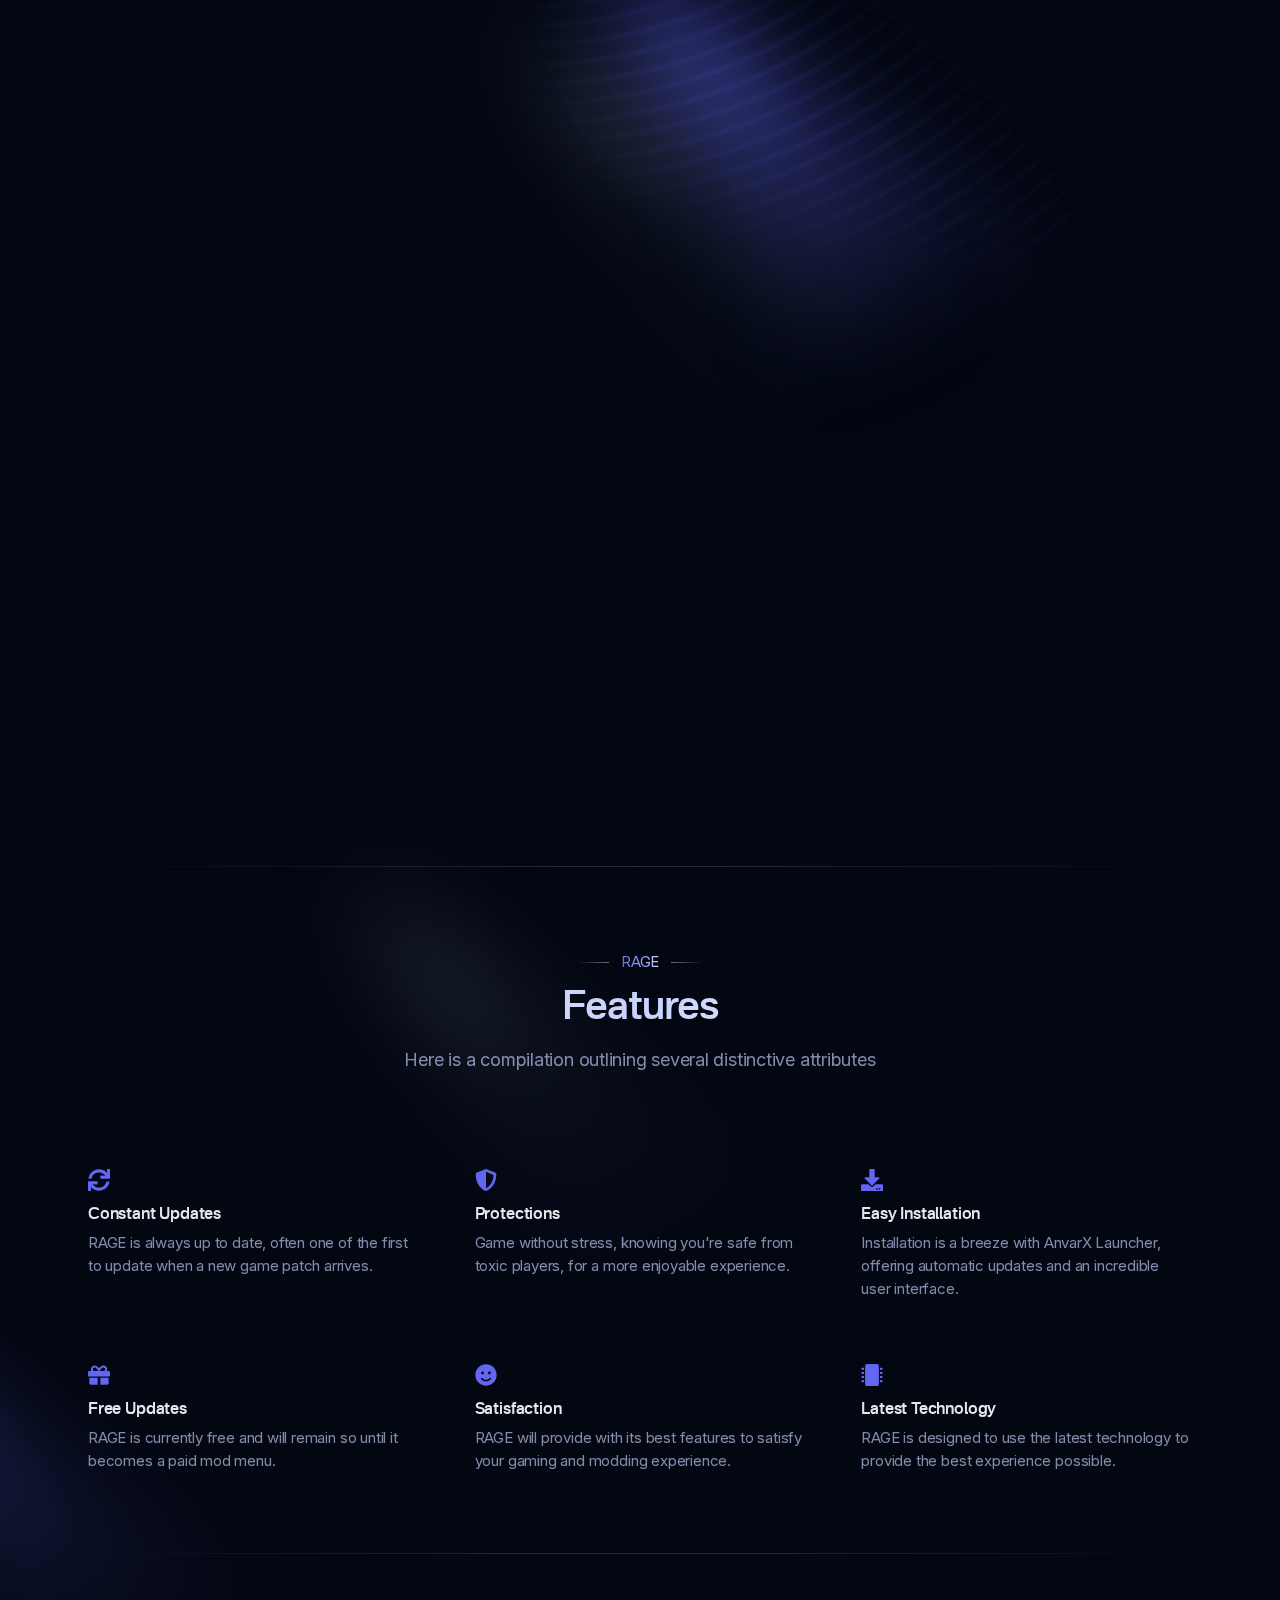
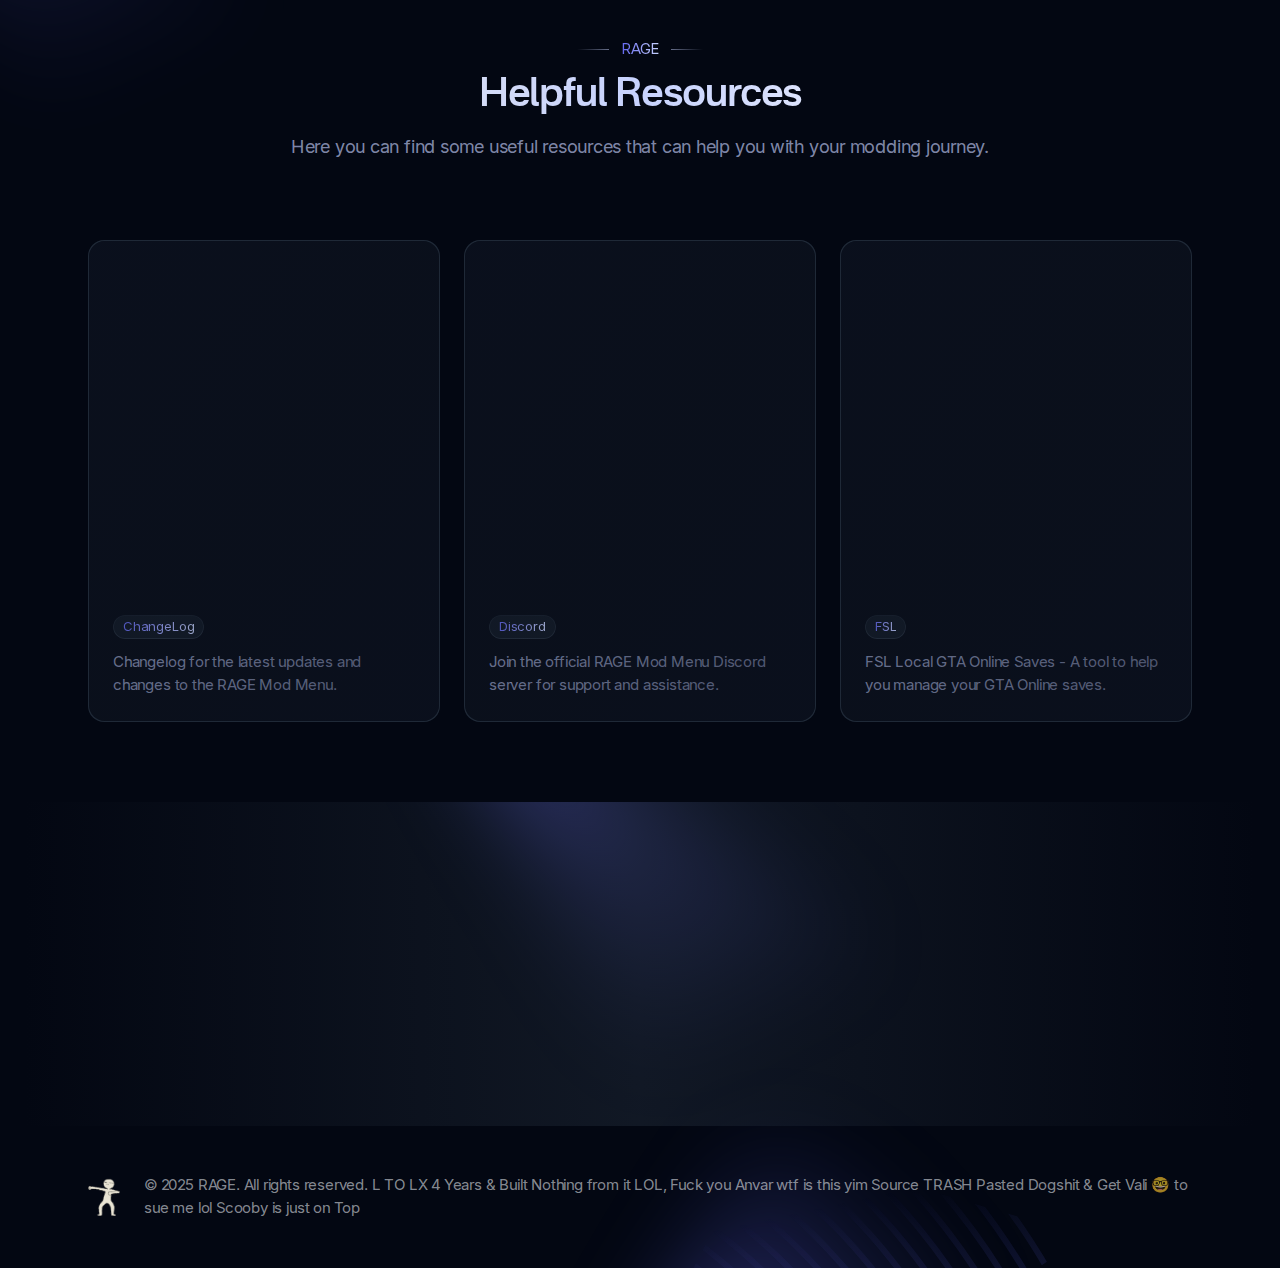
==== commit 860adb6e: "z" ====
--- a/index.html
+++ b/index.html
@@ -69,11 +69,11 @@
     
     <section class="relative"><div class="pointer-events-none absolute left-1/2 top-0 -z-10 -mt-20 -translate-x-1/2" aria-hidden="true"><img alt="Blurred shape" loading="lazy" width="760" height="668" decoding="async" data-nimg="1" class="max-w-none" style="color:transparent" src="static/media/blurred-shape-gray.4be07fa5.svg"></div><div class="pointer-events-none absolute bottom-0 left-1/2 -z-10 -mb-80 -translate-x-[120%] opacity-50" aria-hidden="true"><img alt="Blurred shape" loading="lazy" width="760" height="668" decoding="async" data-nimg="1" class="max-w-none" style="color:transparent" src="static/media/blurred-shape.089e0f40.svg"></div><div class="mx-auto max-w-6xl px-4 sm:px-6"><div class="border-t py-12 [border-image:linear-gradient(to_right,transparent,theme(colors.slate.400/.25),transparent)1] md:py-20"><div class="mx-auto max-w-3xl pb-4 text-center md:pb-12"><div class="inline-flex items-center gap-3 pb-3 before:h-px before:w-8 before:bg-gradient-to-r before:from-transparent before:to-indigo-200/50 after:h-px after:w-8 after:bg-gradient-to-l after:from-transparent after:to-indigo-200/50"><span class="inline-flex bg-gradient-to-r from-indigo-500 to-indigo-200 bg-clip-text text-transparent">RAGE</span></div><h2 class="animate-[gradient_6s_linear_infinite] bg-[linear-gradient(to_right,theme(colors.gray.200),theme(colors.indigo.200),theme(colors.gray.50),theme(colors.indigo.300),theme(colors.gray.200))] bg-[length:200%_auto] bg-clip-text pb-4 font-nacelle text-3xl font-semibold text-transparent md:text-4xl">Features</h2><p class="text-lg text-indigo-200/65">Here is a compilation outlining several distinctive attributes</p></div><div class="flex justify-center pb-4 md:pb-12" data-aos="fade-up"></div><div class="mx-auto grid max-w-sm gap-12 sm:max-w-none sm:grid-cols-2 md:gap-x-14 md:gap-y-16 lg:grid-cols-3"><article><svg stroke="currentColor" fill="currentColor" stroke-width="0" viewbox="0 0 512 512" class="mb-3 fill-indigo-500" height="22" width="22" xmlns="http://www.w3.org/2000/svg"><path d="M440.65 12.57l4 82.77A247.16 247.16 0 0 0 255.83 8C134.73 8 33.91 94.92 12.29 209.82A12 12 0 0 0 24.09 224h49.05a12 12 0 0 0 11.67-9.26 175.91 175.91 0 0 1 317-56.94l-101.46-4.86a12 12 0 0 0-12.57 12v47.41a12 12 0 0 0 12 12H500a12 12 0 0 0 12-12V12a12 12 0 0 0-12-12h-47.37a12 12 0 0 0-11.98 12.57zM255.83 432a175.61 175.61 0 0 1-146-77.8l101.8 4.87a12 12 0 0 0 12.57-12v-47.4a12 12 0 0 0-12-12H12a12 12 0 0 0-12 12V500a12 12 0 0 0 12 12h47.35a12 12 0 0 0 12-12.6l-4.15-82.57A247.17 247.17 0 0 0 255.83 504c121.11 0 221.93-86.92 243.55-201.82a12 12 0 0 0-11.8-14.18h-49.05a12 12 0 0 0-11.67 9.26A175.86 175.86 0 0 1 255.83 432z"></path></svg><h3 class="mb-1 font-nacelle text-[1rem] font-semibold text-gray-200">Constant Updates</h3><p class="text-indigo-200/65">RAGE is always up to date, often one of the first to update when a new game patch arrives.</p></article><article><svg stroke="currentColor" fill="currentColor" stroke-width="0" viewbox="0 0 512 512" class="mb-3 fill-indigo-500" height="22" width="22" xmlns="http://www.w3.org/2000/svg"><path d="M466.5 83.7l-192-80a48.15 48.15 0 0 0-36.9 0l-192 80C27.7 91.1 16 108.6 16 128c0 198.5 114.5 335.7 221.5 380.3 11.8 4.9 25.1 4.9 36.9 0C360.1 472.6 496 349.3 496 128c0-19.4-11.7-36.9-29.5-44.3zM256.1 446.3l-.1-381 175.9 73.3c-3.3 151.4-82.1 261.1-175.8 307.7z"></path></svg><h3 class="mb-1 font-nacelle text-[1rem] font-semibold text-gray-200">Protections</h3><p class="text-indigo-200/65">Game without stress, knowing you&#x27;re safe from toxic players, for a more enjoyable experience.</p></article><article><svg stroke="currentColor" fill="currentColor" stroke-width="0" viewbox="0 0 512 512" class="mb-3 fill-indigo-500" height="22" width="22" xmlns="http://www.w3.org/2000/svg"><path d="M216 0h80c13.3 0 24 10.7 24 24v168h87.7c17.8 0 26.7 21.5 14.1 34.1L269.7 378.3c-7.5 7.5-19.8 7.5-27.3 0L90.1 226.1c-12.6-12.6-3.7-34.1 14.1-34.1H192V24c0-13.3 10.7-24 24-24zm296 376v112c0 13.3-10.7 24-24 24H24c-13.3 0-24-10.7-24-24V376c0-13.3 10.7-24 24-24h146.7l49 49c20.1 20.1 52.5 20.1 72.6 0l49-49H488c13.3 0 24 10.7 24 24zm-124 88c0-11-9-20-20-20s-20 9-20 20 9 20 20 20 20-9 20-20zm64 0c0-11-9-20-20-20s-20 9-20 20 9 20 20 20 20-9 20-20z"></path></svg><h3 class="mb-1 font-nacelle text-[1rem] font-semibold text-gray-200">Easy Installation</h3><p class="text-indigo-200/65">Installation is a breeze with AnvarX Launcher, offering automatic updates and an incredible user interface.</p></article><article><svg stroke="currentColor" fill="currentColor" stroke-width="0" viewbox="0 0 512 512" class="mb-3 fill-indigo-500" height="22" width="22" xmlns="http://www.w3.org/2000/svg"><path d="M32 448c0 17.7 14.3 32 32 32h160V320H32v128zm256 32h160c17.7 0 32-14.3 32-32V320H288v160zm192-320h-42.1c6.2-12.1 10.1-25.5 10.1-40 0-48.5-39.5-88-88-88-41.6 0-68.5 21.3-103 68.3-34.5-47-61.4-68.3-103-68.3-48.5 0-88 39.5-88 88 0 14.5 3.8 27.9 10.1 40H32c-17.7 0-32 14.3-32 32v80c0 8.8 7.2 16 16 16h480c8.8 0 16-7.2 16-16v-80c0-17.7-14.3-32-32-32zm-326.1 0c-22.1 0-40-17.9-40-40s17.9-40 40-40c19.9 0 34.6 3.3 86.1 80h-86.1zm206.1 0h-86.1c51.4-76.5 65.7-80 86.1-80 22.1 0 40 17.9 40 40s-17.9 40-40 40z"></path></svg><h3 class="mb-1 font-nacelle text-[1rem] font-semibold text-gray-200">Free Updates</h3><p class="text-indigo-200/65">RAGE is currently free and will remain so until it becomes a paid mod menu.</p></article><article><svg stroke="currentColor" fill="currentColor" stroke-width="0" viewbox="0 0 496 512" class="mb-3 fill-indigo-500" height="22" width="22" xmlns="http://www.w3.org/2000/svg"><path d="M248 8C111 8 0 119 0 256s111 248 248 248 248-111 248-248S385 8 248 8zm80 168c17.7 0 32 14.3 32 32s-14.3 32-32 32-32-14.3-32-32 14.3-32 32-32zm-160 0c17.7 0 32 14.3 32 32s-14.3 32-32 32-32-14.3-32-32 14.3-32 32-32zm194.8 170.2C334.3 380.4 292.5 400 248 400s-86.3-19.6-114.8-53.8c-13.6-16.3 11-36.7 24.6-20.5 22.4 26.9 55.2 42.2 90.2 42.2s67.8-15.4 90.2-42.2c13.4-16.2 38.1 4.2 24.6 20.5z"></path></svg><h3 class="mb-1 font-nacelle text-[1rem] font-semibold text-gray-200">Satisfaction</h3><p class="text-indigo-200/65">RAGE will provide with its best features to satisfy your gaming and modding experience.</p></article><article><svg stroke="currentColor" fill="currentColor" stroke-width="0" viewbox="0 0 512 512" class="mb-3 fill-indigo-500" height="22" width="22" xmlns="http://www.w3.org/2000/svg"><path d="M416 48v416c0 26.51-21.49 48-48 48H144c-26.51 0-48-21.49-48-48V48c0-26.51 21.49-48 48-48h224c26.51 0 48 21.49 48 48zm96 58v12a6 6 0 0 1-6 6h-18v6a6 6 0 0 1-6 6h-42V88h42a6 6 0 0 1 6 6v6h18a6 6 0 0 1 6 6zm0 96v12a6 6 0 0 1-6 6h-18v6a6 6 0 0 1-6 6h-42v-48h42a6 6 0 0 1 6 6v6h18a6 6 0 0 1 6 6zm0 96v12a6 6 0 0 1-6 6h-18v6a6 6 0 0 1-6 6h-42v-48h42a6 6 0 0 1 6 6v6h18a6 6 0 0 1 6 6zm0 96v12a6 6 0 0 1-6 6h-18v6a6 6 0 0 1-6 6h-42v-48h42a6 6 0 0 1 6 6v6h18a6 6 0 0 1 6 6zM30 376h42v48H30a6 6 0 0 1-6-6v-6H6a6 6 0 0 1-6-6v-12a6 6 0 0 1 6-6h18v-6a6 6 0 0 1 6-6zm0-96h42v48H30a6 6 0 0 1-6-6v-6H6a6 6 0 0 1-6-6v-12a6 6 0 0 1 6-6h18v-6a6 6 0 0 1 6-6zm0-96h42v48H30a6 6 0 0 1-6-6v-6H6a6 6 0 0 1-6-6v-12a6 6 0 0 1 6-6h18v-6a6 6 0 0 1 6-6zm0-96h42v48H30a6 6 0 0 1-6-6v-6H6a6 6 0 0 1-6-6v-12a6 6 0 0 1 6-6h18v-6a6 6 0 0 1 6-6z"></path></svg><h3 class="mb-1 font-nacelle text-[1rem] font-semibold text-gray-200">Latest Technology</h3><p class="text-indigo-200/65">RAGE is designed to use the latest technology to provide the best experience possible.</p></article></div></div></div></section><section><div class="mx-auto max-w-6xl px-4 sm:px-6"><div class="pb-12 md:pb-20 border-t py-12 [border-image:linear-gradient(to_right,transparent,theme(colors.slate.400/.25),transparent)1] md:py-20"><div class="mx-auto max-w-3xl pb-12 text-center md:pb-20"><div class="inline-flex items-center gap-3 pb-3 before:h-px before:w-8 before:bg-gradient-to-r before:from-transparent before:to-indigo-200/50 after:h-px after:w-8 after:bg-gradient-to-l after:from-transparent after:to-indigo-200/50"><span class="inline-flex bg-gradient-to-r from-indigo-500 to-indigo-200 bg-clip-text text-transparent">RAGE</span></div><h2 class="animate-[gradient_6s_linear_infinite] bg-[linear-gradient(to_right,theme(colors.gray.200),theme(colors.indigo.200),theme(colors.gray.50),theme(colors.indigo.300),theme(colors.gray.200))] bg-[length:200%_auto] bg-clip-text pb-4 font-nacelle text-3xl font-semibold text-transparent md:text-4xl">Helpful Resources</h2><p class="text-lg text-indigo-200/65">Here you can find some useful resources that can help you with your modding journey.</p></div><div class="group mx-auto grid max-w-sm items-start gap-6 lg:max-w-none lg:grid-cols-3"><a class="group/card relative h-full overflow-hidden rounded-2xl bg-gray-800 p-px before:pointer-events-none before:absolute before:-left-40 before:-top-40 before:z-10 before:h-80 before:w-80 before:translate-x-[var(--mouse-x)] before:translate-y-[var(--mouse-y)] before:rounded-full before:bg-indigo-500/80 before:opacity-0 before:blur-3xl before:transition-opacity before:duration-500 after:pointer-events-none after:absolute after:-left-48 after:-top-48 after:z-30 after:h-64 after:w-64 after:translate-x-[var(--mouse-x)] after:translate-y-[var(--mouse-y)] after:rounded-full after:bg-indigo-500 after:opacity-0 after:blur-3xl after:transition-opacity after:duration-500 after:hover:opacity-20 before:group-hover:opacity-100" href="changelog.html"target="_blank"><div class="relative z-20 h-full overflow-hidden rounded-[inherit] bg-gray-950 after:absolute after:inset-0 after:bg-gradient-to-br after:from-gray-900/50 after:via-gray-800/25 after:to-gray-900/50"><div class="absolute right-6 top-6 flex h-8 w-8 items-center justify-center rounded-full border border-gray-700/50 bg-gray-800/65 text-gray-200 opacity-0 transition-opacity group-hover/card:opacity-100" aria-hidden="true"><svg xmlns="http://www.w3.org/2000/svg" width="9" height="8" fill="none"><path fill="#F4F4F5" d="m4.92 8-.787-.763 2.733-2.68H0V3.443h6.866L4.133.767 4.92 0 9 4 4.92 8Z"></path></svg></div><img alt="Changelog" loading="lazy" width="350" height="288" decoding="async" data-nimg="1" class="inline-flex" style="color:transparent" srcset="Changelog-1.png 1x?url=%2F_next%2Fstatic%2Fmedia%2FChangelog.31c78148.png&amp;w=384&amp;q=75 1x, Changelog.png " src="Changelog.png"><div class="p-6"><div class="mb-3"><span class="btn-sm relative rounded-full bg-gray-800/40 px-2.5 py-0.5 text-xs font-normal before:pointer-events-none before:absolute before:inset-0 before:rounded-[inherit] before:border before:border-transparent before:[background:linear-gradient(to_bottom,theme(colors.gray.700/.15),theme(colors.gray.700/.5))_border-box] before:[mask-composite:exclude_!important] before:[mask:linear-gradient(white_0_0)_padding-box,_linear-gradient(white_0_0)] hover:bg-gray-800/60"><span class="bg-gradient-to-r from-indigo-500 to-indigo-200 bg-clip-text text-transparent">ChangeLog</span></span></div>
       
-      <p class="text-indigo-200/65">Changelog for the latest updates and changes to the RAGE Mod Menu.</p></div></div></a><a class="group/card relative h-full overflow-hidden rounded-2xl bg-gray-800 p-px before:pointer-events-none before:absolute before:-left-40 before:-top-40 before:z-10 before:h-80 before:w-80 before:translate-x-[var(--mouse-x)] before:translate-y-[var(--mouse-y)] before:rounded-full before:bg-indigo-500/80 before:opacity-0 before:blur-3xl before:transition-opacity before:duration-500 after:pointer-events-none after:absolute after:-left-48 after:-top-48 after:z-30 after:h-64 after:w-64 after:translate-x-[var(--mouse-x)] after:translate-y-[var(--mouse-y)] after:rounded-full after:bg-indigo-500 after:opacity-0 after:blur-3xl after:transition-opacity after:duration-500 after:hover:opacity-20 before:group-hover:opacity-100" href="https://discord.gg/uB4DM5GNQc"target="_blank"><div class="relative z-20 h-full overflow-hidden rounded-[inherit] bg-gray-950 after:absolute after:inset-0 after:bg-gradient-to-br after:from-gray-900/50 after:via-gray-800/25 after:to-gray-900/50"><div class="absolute right-6 top-6 flex h-8 w-8 items-center justify-center rounded-full border border-gray-700/50 bg-gray-800/65 text-gray-200 opacity-0 transition-opacity group-hover/card:opacity-100" aria-hidden="true"><svg xmlns="http://www.w3.org/2000/svg" width="9" height="8" fill="none"><path fill="#F4F4F5" d="m4.92 8-.787-.763 2.733-2.68H0V3.443h6.866L4.133.767 4.92 0 9 4 4.92 8Z"></path></svg></div><img alt="Discord" loading="lazy" width="350" height="288" decoding="async" data-nimg="1" class="inline-flex" style="color:transparent" srcset="Discord-1.png &amp;w=384&amp;q=75 1x, Discord.png &amp;w=750&amp;q=75 2x" src="Discord.png"><div class="p-6"><div class="mb-3"><span class="btn-sm relative rounded-full bg-gray-800/40 px-2.5 py-0.5 text-xs font-normal before:pointer-events-none before:absolute before:inset-0 before:rounded-[inherit] before:border before:border-transparent before:[background:linear-gradient(to_bottom,theme(colors.gray.700/.15),theme(colors.gray.700/.5))_border-box] before:[mask-composite:exclude_!important] before:[mask:linear-gradient(white_0_0)_padding-box,_linear-gradient(white_0_0)] hover:bg-gray-800/60"><span class="bg-gradient-to-r from-indigo-500 to-indigo-200 bg-clip-text text-transparent">Discord</span></span></div><p class="text-indigo-200/65">Join the official RAGE Mod Menu Discord server for support and assistance.</p></div></div></a>
+      <p class="text-indigo-200/65">Changelog for the latest updates and changes to the RAGE Mod Menu.</p></div></div></a><a class="group/card relative h-full overflow-hidden rounded-2xl bg-gray-800 p-px before:pointer-events-none before:absolute before:-left-40 before:-top-40 before:z-10 before:h-80 before:w-80 before:translate-x-[var(--mouse-x)] before:translate-y-[var(--mouse-y)] before:rounded-full before:bg-indigo-500/80 before:opacity-0 before:blur-3xl before:transition-opacity before:duration-500 after:pointer-events-none after:absolute after:-left-48 after:-top-48 after:z-30 after:h-64 after:w-64 after:translate-x-[var(--mouse-x)] after:translate-y-[var(--mouse-y)] after:rounded-full after:bg-indigo-500 after:opacity-0 after:blur-3xl after:transition-opacity after:duration-500 after:hover:opacity-20 before:group-hover:opacity-100" href="https://discord.gg/dTNVZWAHaY"target="_blank"><div class="relative z-20 h-full overflow-hidden rounded-[inherit] bg-gray-950 after:absolute after:inset-0 after:bg-gradient-to-br after:from-gray-900/50 after:via-gray-800/25 after:to-gray-900/50"><div class="absolute right-6 top-6 flex h-8 w-8 items-center justify-center rounded-full border border-gray-700/50 bg-gray-800/65 text-gray-200 opacity-0 transition-opacity group-hover/card:opacity-100" aria-hidden="true"><svg xmlns="http://www.w3.org/2000/svg" width="9" height="8" fill="none"><path fill="#F4F4F5" d="m4.92 8-.787-.763 2.733-2.68H0V3.443h6.866L4.133.767 4.92 0 9 4 4.92 8Z"></path></svg></div><img alt="Discord" loading="lazy" width="350" height="288" decoding="async" data-nimg="1" class="inline-flex" style="color:transparent" srcset="Discord-1.png &amp;w=384&amp;q=75 1x, Discord.png &amp;w=750&amp;q=75 2x" src="Discord.png"><div class="p-6"><div class="mb-3"><span class="btn-sm relative rounded-full bg-gray-800/40 px-2.5 py-0.5 text-xs font-normal before:pointer-events-none before:absolute before:inset-0 before:rounded-[inherit] before:border before:border-transparent before:[background:linear-gradient(to_bottom,theme(colors.gray.700/.15),theme(colors.gray.700/.5))_border-box] before:[mask-composite:exclude_!important] before:[mask:linear-gradient(white_0_0)_padding-box,_linear-gradient(white_0_0)] hover:bg-gray-800/60"><span class="bg-gradient-to-r from-indigo-500 to-indigo-200 bg-clip-text text-transparent">Discord</span></span></div><p class="text-indigo-200/65">Join the official RAGE Mod Menu Discord server for support and assistance.</p></div></div></a>
       
       <a class="group/card relative h-full overflow-hidden rounded-2xl bg-gray-800 p-px before:pointer-events-none before:absolute before:-left-40 before:-top-40 before:z-10 before:h-80 before:w-80 before:translate-x-[var(--mouse-x)] before:translate-y-[var(--mouse-y)] before:rounded-full before:bg-indigo-500/80 before:opacity-0 before:blur-3xl before:transition-opacity before:duration-500 after:pointer-events-none after:absolute after:-left-48 after:-top-48 after:z-30 after:h-64 after:w-64 after:translate-x-[var(--mouse-x)] after:translate-y-[var(--mouse-y)] after:rounded-full after:bg-indigo-500 after:opacity-0 after:blur-3xl after:transition-opacity after:duration-500 after:hover:opacity-20 before:group-hover:opacity-100" href="fsl.html"target_="blank">
       
       <div class="relative z-20 h-full overflow-hidden rounded-[inherit] bg-gray-950 after:absolute after:inset-0 after:bg-gradient-to-br after:from-gray-900/50 after:via-gray-800/25 after:to-gray-900/50"><div class="absolute right-6 top-6 flex h-8 w-8 items-center justify-center rounded-full border border-gray-700/50 bg-gray-800/65 text-gray-200 opacity-0 transition-opacity group-hover/card:opacity-100" aria-hidden="true"><svg xmlns="http://www.w3.org/2000/svg" width="9" height="8" fill="none"><path fill="#F4F4F5" d="m4.92 8-.787-.763 2.733-2.68H0V3.443h6.866L4.133.767 4.92 0 9 4 4.92 8Z"></path></svg></div><img alt="FSL" loading="lazy" width="350" height="288" decoding="async" data-nimg="1" class="inline-flex" style="color:transparent" srcset="File_Save-1.png &amp;w=384&amp;q=75 1x, File_Save.png " src="File_Save.png "><div class="p-6"><div class="mb-3"><span class="btn-sm relative rounded-full bg-gray-800/40 px-2.5 py-0.5 text-xs font-normal before:pointer-events-none before:absolute before:inset-0 before:rounded-[inherit] before:border before:border-transparent before:[background:linear-gradient(to_bottom,theme(colors.gray.700/.15),theme(colors.gray.700/.5))_border-box] before:[mask-composite:exclude_!important] before:[mask:linear-gradient(white_0_0)_padding-box,_linear-gradient(white_0_0)] hover:bg-gray-800/60"><span class="bg-gradient-to-r from-indigo-500 to-indigo-200 bg-clip-text text-transparent">FSL</span></span></div><p class="text-indigo-200/65">FSL Local GTA Online Saves - A tool to help you manage your GTA Online saves.</p></div></div></a></div></div></div></section><section class="relative overflow-hidden"><div class="pointer-events-none absolute bottom-0 left-1/2 -z-10 -mb-24 ml-20 -translate-x-1/2" aria-hidden="true"><img alt="Blurred shape" loading="lazy" width="760" height="668" decoding="async" data-nimg="1" class="max-w-none" style="color:transparent" src="static/media/blurred-shape.089e0f40.svg"></div><div class="max-w6xl mx-auto px-4 sm:px-6"><div class="bg-gradient-to-r from-transparent via-gray-800/50 py-12 md:py-20"><div class="mx-auto max-w-3xl text-center"><h2 class="animate-[gradient_6s_linear_infinite] bg-[linear-gradient(to_right,theme(colors.gray.200),theme(colors.indigo.200),theme(colors.gray.50),theme(colors.indigo.300),theme(colors.gray.200))] bg-[length:200%_auto] bg-clip-text pb-8 font-nacelle text-3xl font-semibold text-transparent md:text-4xl" data-aos="fade-up">Join the ultimate GTA V mod menu experience!</h2><div class="mx-auto max-w-xs sm:flex sm:max-w-none sm:justify-center"><div data-aos="fade-up" data-aos-delay="400"><a class="btn group mb-4 w-full bg-gradient-to-t from-indigo-600 to-indigo-500 bg-[length:100%_100%] bg-[bottom] text-white shadow-[inset_0px_1px_0px_0px_theme(colors.white/.16)] hover:bg-[length:100%_150%] sm:mb-0 sm:w-auto" href="https://mega.nz/file/zEJE0bZL#5gSp9N8PUxSvNnEKBjINyC3aFRHHPL4IcA1orue3PEU"target="_blank"><span class="relative inline-flex items-center">Download<span class="ml-1 tracking-normal text-white/50 transition-transform group-hover:translate-x-0.5">-&gt;</span></span></a></div></div></div></div></div></section></main>
     
     
-    <footer><div class="relative mx-auto max-w-6xl px-4 sm:px-6"><div class="pointer-events-none absolute bottom-0 left-1/2 -z-10 -translate-x-1/2" aria-hidden="true"><img alt="Footer illustration" loading="lazy" width="1076" height="378" decoding="async" data-nimg="1" class="max-w-none" style="color:transparent" src="static/media/footer-illustration.d3f176f6.svg"></div><div class="flex items-center justify-center gap-4 py-8 sm:py-12 md:py-12 lg:py-12 xl:py-12"><img alt="Logo" loading="lazy" width="1024" height="1024" decoding="async" data-nimg="1" class="w-10" style="color:transparent" srcset="LX-1.jpg , LX.jpg 2xe?url=%2F_next%2Fstatic%2Fmedia%2FLX.bbd99478.webp&amp;w=2048&amp;q=75 2x" src="LX.jpg"><p class="text-md text-gray-300/65">© <!-- -->2025<!-- --> RAGE. All rights reserved. Fuck you Anvar wtf is this Source TRASH Pasted Dogshit & Get Vali 🤓 to sue me lol Scooby is just on Top</p></div></div></footer></div>
+    <footer><div class="relative mx-auto max-w-6xl px-4 sm:px-6"><div class="pointer-events-none absolute bottom-0 left-1/2 -z-10 -translate-x-1/2" aria-hidden="true"><img alt="Footer illustration" loading="lazy" width="1076" height="378" decoding="async" data-nimg="1" class="max-w-none" style="color:transparent" src="static/media/footer-illustration.d3f176f6.svg"></div><div class="flex items-center justify-center gap-4 py-8 sm:py-12 md:py-12 lg:py-12 xl:py-12"><img alt="Logo" loading="lazy" width="1024" height="1024" decoding="async" data-nimg="1" class="w-10" style="color:transparent" srcset="LX-1.jpg , LX.jpg 2xe?url=%2F_next%2Fstatic%2Fmedia%2FLX.bbd99478.webp&amp;w=2048&amp;q=75 2x" src="LX.jpg"><p class="text-md text-gray-300/65">© <!-- -->2025<!-- --> RAGE. All rights reserved. L TO LX 4 Years & Built Nothing from it LOL, Fuck you Anvar wtf is this yim Source TRASH Pasted Dogshit & Get Vali 🤓 to sue me lol Scooby is just on Top</p></div></div></footer></div>
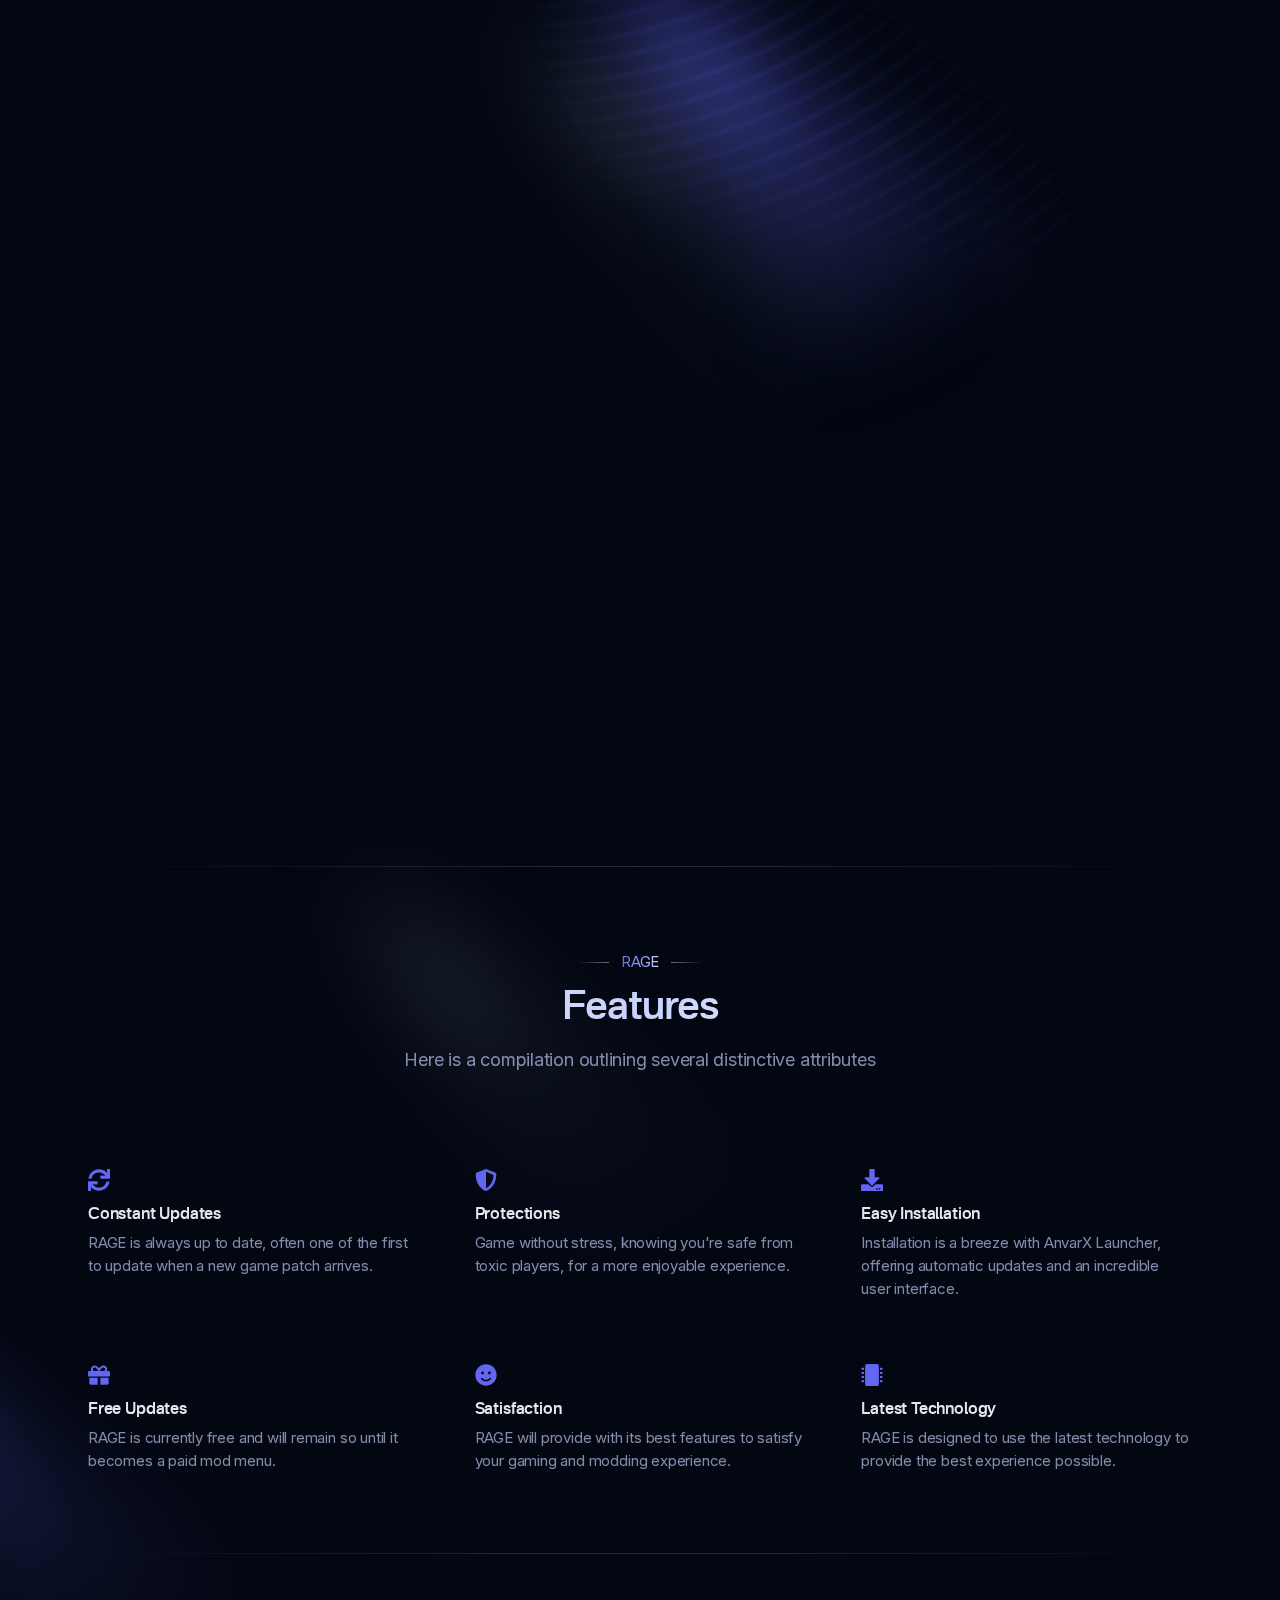
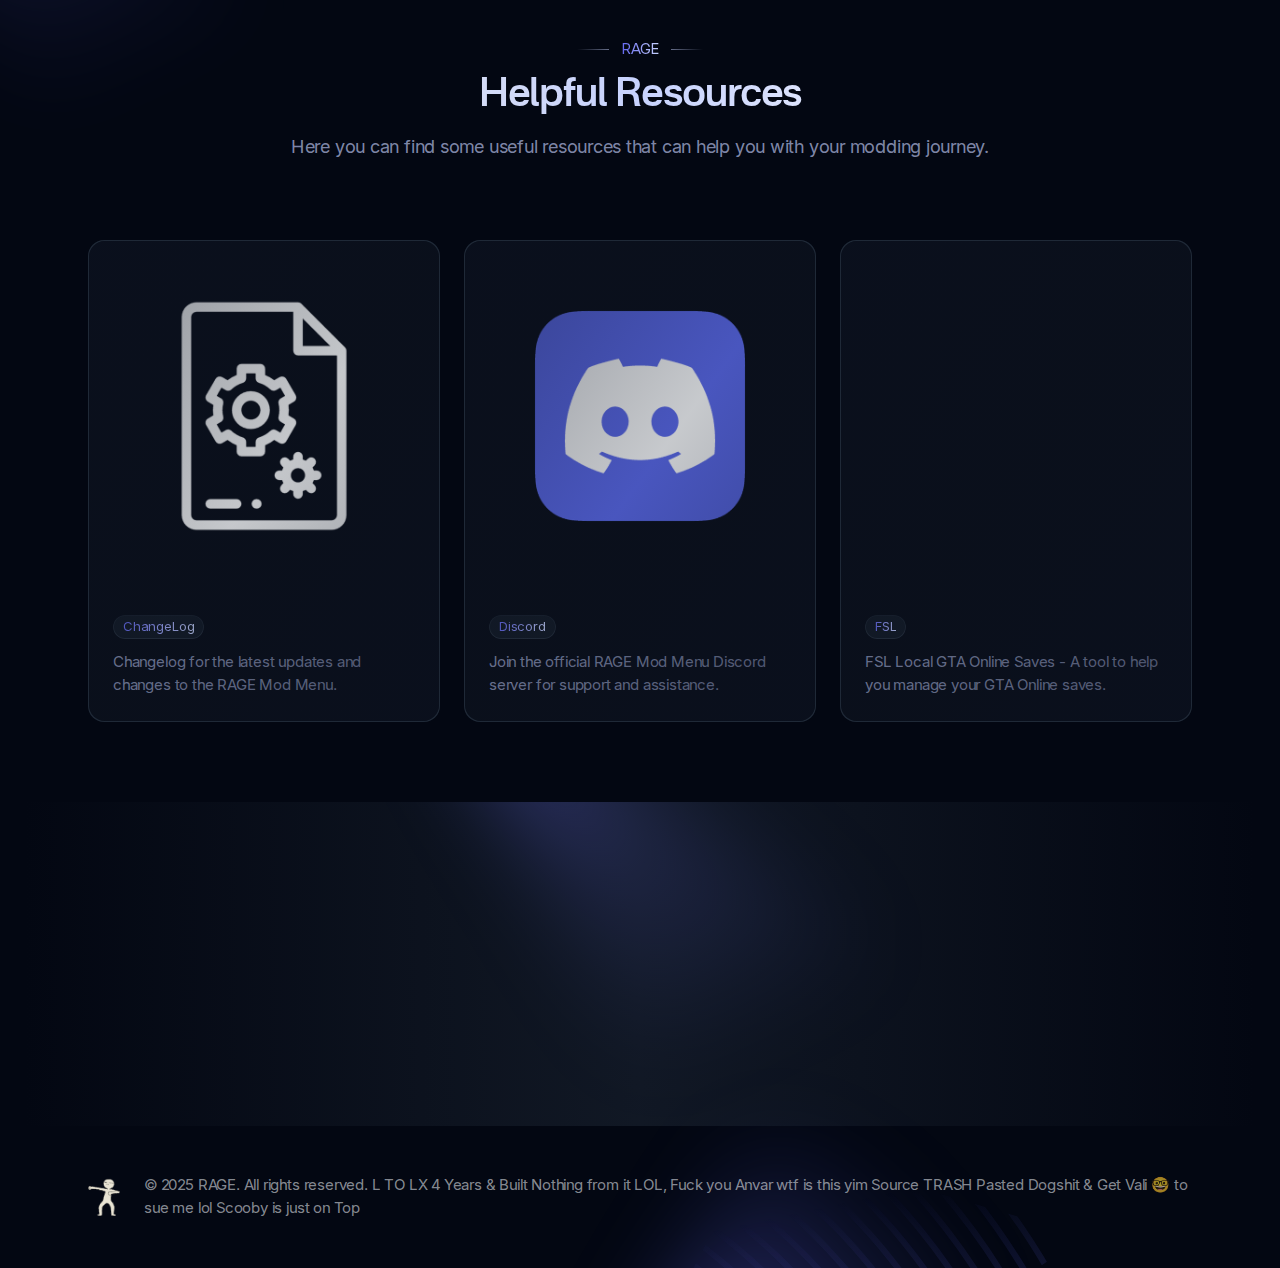
==== commit 33c856a2: "Update index.html" ====
--- a/index.html
+++ b/index.html
@@ -37,7 +37,7 @@
                         </a>
                       </div>
                       <div data-aos="fade-up" data-aos-delay="600">
-                        <a href="https://bstlar.com/F/AnverXfree"target="_blank">
+                        <a href="https://bstlar.com/F/RageLoader"target="_blank">
                             <button class="btn relative w-full bg-gradient-to-b from-gray-800 to-gray-800/60 bg-[length:100%_100%] bg-[bottom] text-gray-300 hover:bg-[length:100%_150%] sm:ml-4 sm:w-auto">
                                 Download
                             </button>
